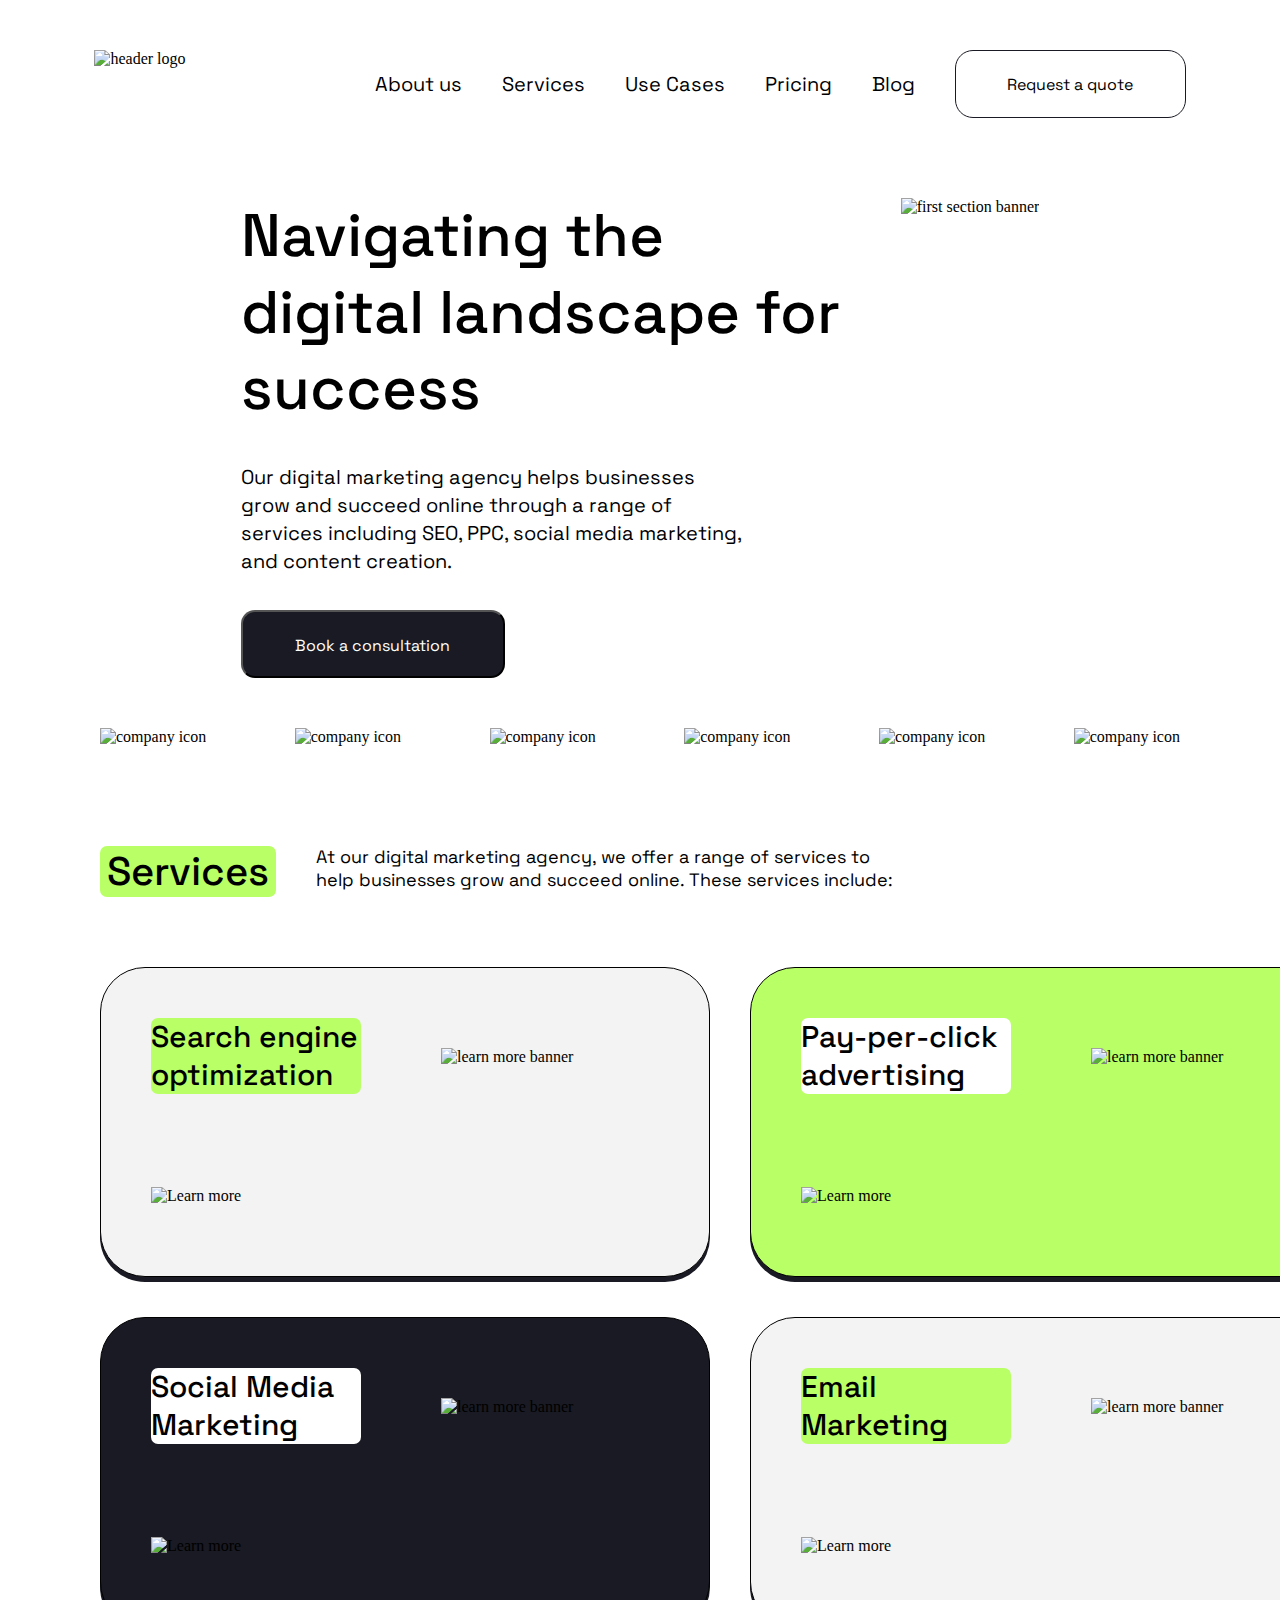
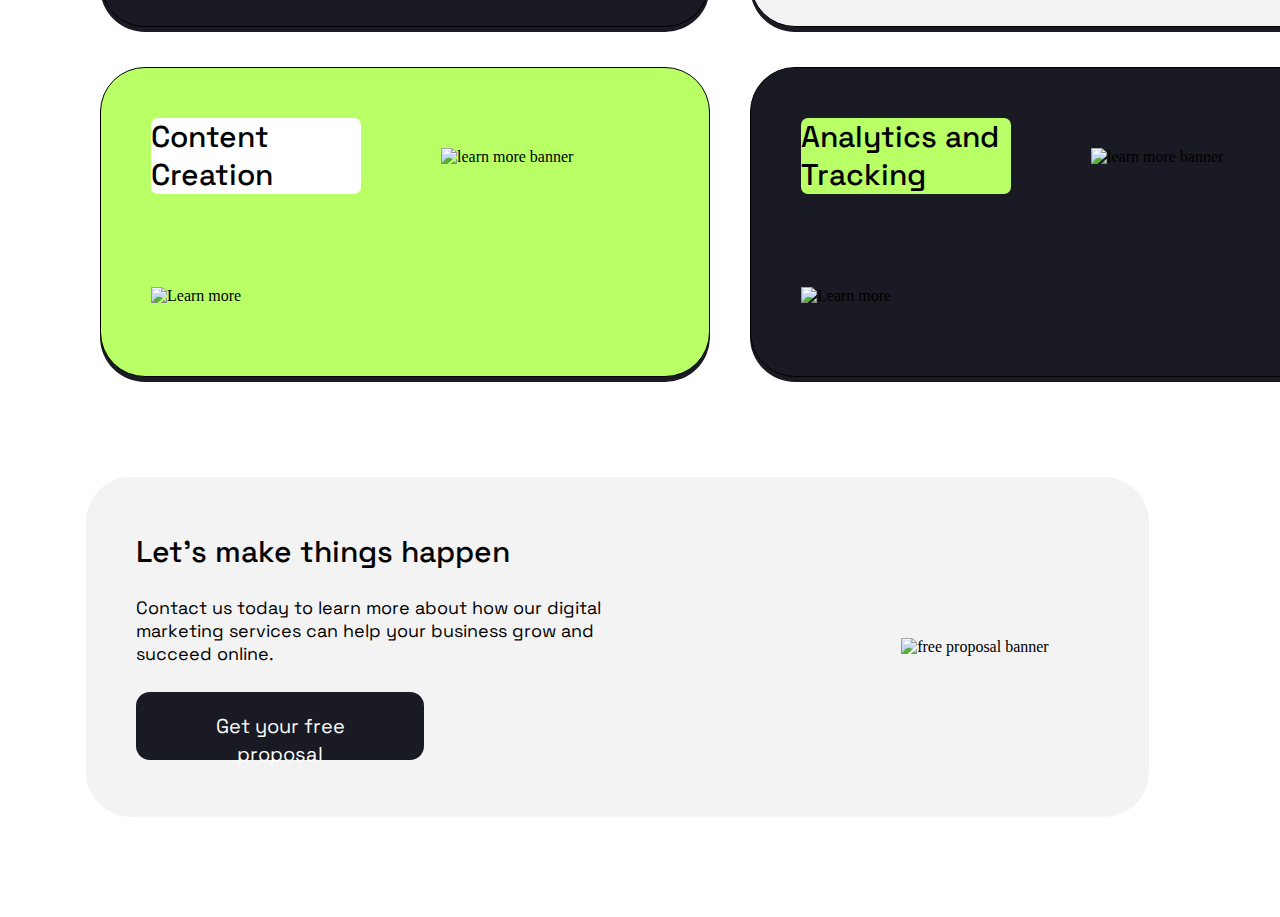
==== LabTask-4/index.html @ a951f1f8 "Lab-4 yarisi hazir" ====
<!DOCTYPE html>
<html lang="en">

<head>
  <meta charset="UTF-8" />
  <meta name="viewport" content="width=device-width, initial-scale=1.0" />
  <title>LabTask-4</title>
  <link rel="stylesheet" href="style.css" />
</head>

<body>
  <div class="all-sections-of-site">
    <header>
      <div class="header-part-of-site">
        <div class="logo-side-of-header">
          <img src="/photos/Frame 9.png" alt="header logo" class="logo-of-header" />

          <img src="/photos/Logo (14).png" alt="logo for mobile" class="logo-of-header-mobile" />
        </div>

        <div class="navbar-of-header">
          <ul class="navbar-items-of-header">
            <li class="navbar-texts-of-header">About us</li>
            <li class="navbar-texts-of-header">Services</li>
            <li class="navbar-texts-of-header">Use Cases</li>
            <li class="navbar-texts-of-header">Pricing</li>
            <li class="navbar-texts-of-header">Blog</li>
            <button class="navbar-button-of-header">Request a quote</button>
          </ul>
        </div>

        <div class="burger-menu-of-header-mobile">
          <img src="/photos/Burger menu icon.png" alt="burger menu icon " class="burger-menu-icon-header" />
        </div>
      </div>
    </header>

    <main>
      <section class="first-section-of-main">
        <div class="texts-button-banner-first-section">
          <div class="texts-and-button-of-first-section">
            <h3 class="headline-text-first-section">
              Navigating the digital landscape for success
            </h3>

            <img src="/photos/Frame 29.png" alt="banner first section mobile" class="banner-of-first-section-mobile" />

            <p class="additional-text-first-section">
              Our digital marketing agency helps businesses grow and succeed
              online through a range of services including SEO, PPC, social
              media marketing, and content creation.
            </p>

            <button class="button-of-first-section">
              Book a consultation
            </button>
          </div>

          <div class="banner-of-first-section">
            <img src="/photos/Illustration (1).png" alt="first section banner" class="banner-of-first-section" />
          </div>
        </div>
      </section>

      <section class="icons-and-services-section-of-main">

        <div class="icons-and-services-of-main">

          <div class="icons-of-main">
            <img src="/photos/Company logo.png" alt="company icon" class="icon-of-main" />
            <img src="/photos/Company logo (1).png" alt="company icon" class="icon-of-main" />
            <img src="/photos/Company logo (2).png" alt="company icon" class="icon-of-main" />
            <img src="/photos/Company logo (3).png" alt="company icon" class="icon-of-main" />
            <img src="/photos/Company logo (4).png" alt="company icon" class="icon-of-main" />
            <img src="/photos/Company logo (5).png" alt="company icon" class="icon-of-main" />
          </div>

          <div class="services-of-main">
            <p class="title-of-services">Services</p>
            <p class="subtitle-of-services">
              At our digital marketing agency, we offer a range of services to
              help businesses grow and succeed online. These services include:
            </p>
          </div>
        </div>
      </section>

      <section class="learn-more-section-of-main">
        <div class="learn-more-boxes">

          <div class="learn-more-box box-one-learn">
            <div class="texts-and-button-side-of-learn-more">
              <h3 class="title-of-learn-more one-title">Search engine
                optimization</h3>
              <img src="/photos/Link.png" alt="Learn more" class="learn-more-button">
              <img class="mobile-learn-banner" src="/photos/Icon and illustration.png" alt="learn more mob">
            </div>

            <img src="/photos/Illustration (2).png" alt="learn more banner" class="banner-of-learn-more">

          </div>

          <div class="learn-more-box box-two-learn">
            <div class="texts-and-button-side-of-learn-more">
              <h3 class="title-of-learn-more two-title">Pay-per-click
                advertising
              </h3>
              <img src="/photos/Link.png" alt="Learn more" class="learn-more-button">
              <img class="mobile-learn-banner" src="/photos/Icon and illustration (1).png" alt="learn more mob">

            </div>

            <img src="/photos/tokyo-selecting-a-value-in-the-browser-window 1.png" alt="learn more banner"
              class="banner-of-learn-more">

          </div>

          <div class="learn-more-box box-three-learn">
            <div class="texts-and-button-side-of-learn-more">
              <h3 class="title-of-learn-more two-title">Social Media
                Marketing
              </h3>
              <img src="/photos/Link (1).png" alt="Learn more" class="learn-more-button">
              <img class="mobile-learn-banner" src="/photos/Icon and illustration (2).png" alt="learn more mob">

            </div>

            <img src="/photos/tokyo-browser-window-with-emoticon-likes-and-stars-around 2.png" alt="learn more banner"
              class="banner-of-learn-more">

          </div>

          <div class="learn-more-box box-four-learn">
            <div class="texts-and-button-side-of-learn-more">
              <h3 class="title-of-learn-more one-title">Email
                Marketing
              </h3>
              <img src="/photos/Link.png" alt="Learn more" class="learn-more-button">
              <img class="mobile-learn-banner" src="/photos/Icon and illustration (3).png" alt="learn more mob">

            </div>

            <img src="/photos/tokyo-sending-messages-from-one-place-to-another 1.png" alt="learn more banner"
              class="banner-of-learn-more">

          </div>

          <div class="learn-more-box box-five-learn">
            <div class="texts-and-button-side-of-learn-more">
              <h3 class="title-of-learn-more two-title">Content
                Creation
              </h3>
              <img src="/photos/Link.png" alt="Learn more" class="learn-more-button">
              <img class="mobile-learn-banner" src="/photos/Icon and illustration (5).png" alt="learn more mob">

            </div>

            <img src="/photos/tokyo-many-browser-windows-with-different-information 1.png" alt="learn more banner"
              class="banner-of-learn-more">

          </div>

          <div class="learn-more-box box-six-learn">
            <div class="texts-and-button-side-of-learn-more">
              <h3 class="title-of-learn-more one-title">Analytics and
                Tracking
              </h3>
              <img src="/photos/Link (1).png" alt="Learn more" class="learn-more-button">
              <img class="mobile-learn-banner" src="/photos/Icon and illustration (6).png" alt="learn more mob">

            </div>

            <img src="/photos/tokyo-volumetric-analytics-of-different-types-in-web-browsers 2.png"
              alt="learn more banner" class="banner-of-learn-more">

          </div>


        </div>



      </section>

      <section class="free-proposal-section">

        <div class="free-proposal-entire-box">

          <div class="free-proposal-left-side">
            <h3 class="headline-text-free-proposal">Let’s make things happen</h3>
            <p class="subtitle-text-free-proposal">Contact us today to learn more about how our digital marketing
              services can help your business grow and succeed online.</p>
            <button class="button-of-free-proposal">Get your free proposal</button>
          </div>

          <div class="free-proposal-banner-side">
            <img class="free-proposal-banner" src="/photos/Illustration (3).png" alt="free proposal banner">
          </div>

        </div>

      </section>

    </main>
  </div>
</body>

</html>
---- LabTask-4/style.css ----
@import url('https://fonts.googleapis.com/css2?family=Inter:ital,opsz,wght@0,14..32,100..900;1,14..32,100..900&family=Manrope:wght@200..800&family=Merriweather:ital,wght@0,300;0,400;0,700;0,900;1,300;1,400;1,700;1,900&family=Montserrat:ital,wght@0,100..900;1,100..900&family=Poppins:ital,wght@0,100;0,200;0,300;0,400;0,500;0,600;0,700;0,800;0,900;1,100;1,200;1,300;1,400;1,500;1,600;1,700;1,800;1,900&family=Space+Grotesk:wght@300..700&family=Teko:wght@300..700&display=swap');

*{
    margin: 0;
    padding: 0;
    box-sizing: border-box;
}

li{
    list-style-type: none;
}

.all-sections-of-site{
    padding-top: 50px;
}

.header-part-of-site{
    display: flex;
    justify-content: space-around;
}



.navbar-items-of-header{
    display: flex;
    gap: 40px;
    align-items: center;
}

.navbar-texts-of-header{
    font-family: Space Grotesk;
font-size: 20px;
font-weight: 400;
line-height: 28px;
}

.navbar-button-of-header{
    width: 231px;
height: 68px;
padding: 20px 35px;
gap: 10px;
border-radius: 18px;
border: 1px solid #191A23;
opacity: 0px;
background-color: #191a2300;
font-family: Space Grotesk;
font-size: 16px;
font-weight: 400;
line-height: 28px;
text-align: center;
}

.burger-menu-of-header-mobile{display: none;}

.logo-of-header-mobile{display: none;}

.texts-button-banner-first-section{
    display: flex;
}

.headline-text-first-section{
font-family: Space Grotesk;
font-size: 60px;
font-weight: 500;
line-height: 76.56px;
max-width: 600px;
}

.additional-text-first-section{
    font-family: Space Grotesk;
font-size: 20px;
font-weight: 400;
line-height: 28px;
max-width: 500px;
}

.button-of-first-section{
    width: 264px;
height: 68px;
padding:20px 35px;
gap: 10px;
border-radius: 14px;
font-family: Space Grotesk;
font-size: 16px;
font-weight: 400;
line-height: 28px;
text-align: center;
color: white;
background-color: #191A23;
}

.texts-and-button-of-first-section{
    display: flex;
    flex-direction: column;
    gap: 35px;
}

.texts-button-banner-first-section{
    padding-bottom: 50px;
    padding-top: 80px;
    display: flex;
    justify-content: center;
    gap: 60px;
}

.banner-of-first-section-mobile{
    display: none;
}

.icons-of-main{
    display: flex;
    justify-content: space-between;
    padding:0 100px;
}

.services-of-main{
    display: flex;
    gap: 40px;
    margin-left: 100px;
    margin-top: 100px;
    margin-bottom: 70px;
}

.title-of-services{
font-family: Space Grotesk;
font-size: 40px;
font-weight: 500;
line-height: 51.04px;
background-color: #B9FF66;
padding-left: 7px;
padding-right: 7px;
border-radius: 7px;
}

.subtitle-of-services{
font-family: Space Grotesk;
font-size: 18px;
font-weight: 400;
line-height: 22.97px;
max-width: 580px;
}

.learn-more-boxes{
    display: grid;
    grid-template-columns: repeat(2,610px);
    grid-template-rows: repeat(3,310px);
   gap: 40px;
margin-left: 100px;    
}

.texts-and-button-side-of-learn-more{
    display: flex;
    flex-direction: column;
    gap: 93px;
}

.banner-of-learn-more{
    width: 210px;
    height: 170px;
    margin-left: 80px;
    margin-top: 30px;
}

.learn-more-box{
    display: flex;
    border: 1px solid black;
    border-radius: 45px;
    padding: 50px;
    box-shadow: 0px 5px 0px 0px #191A23;
}

.box-three-learn img{
    object-fit: cover;
}

.one-title{
    background-color: #B9FF66;
}

.two-title{
    background-color: white;
}

.box-one-learn{
    background-color: #F3F3F3;
}

.box-two-learn{
    background-color: #B9FF66;
}

.box-three-learn{
    background-color: #191A23;
}

.box-four-learn{
    background-color: #F3F3F3;
}

.box-five-learn{
    background-color: #B9FF66;
}

.box-six-learn{
    background-color: #191A23;
}

.learn-more-button{
    width: 164px;
    height: 41px;
}

.title-of-learn-more{
font-family: Space Grotesk;
font-size: 30px;
font-weight: 500;
line-height: 38.28px;
max-width: 210px;
border-radius: 7px;
}

.mobile-learn-banner{
    display: none;
}

.free-proposal-section{
    display: flex;
    justify-content: center;
}

.free-proposal-entire-box{
    width: 83%;
    height: 340px;
    background-color: #F3F3F3;
    border-radius: 45px;
    display: flex;
    justify-content: space-between;
    align-items: center;
    margin-top: 100px;
    margin-bottom: 100px;
    margin-right: 45px;
    padding-left: 50px;
    padding-right: 100px;
}

.free-proposal-left-side{
    display: grid;
    gap: 26px;
}

.headline-text-free-proposal{
font-family: Space Grotesk;
font-size: 30px;
font-weight: 500;
line-height: 38.28px}

.subtitle-text-free-proposal{
font-family: Space Grotesk;
font-size: 18px;
font-weight: 400;
line-height: 22.97px;
max-width: 500px;
}

.button-of-free-proposal{
    width:288px;
height:  68px;
padding: 20px 35px;
gap: 10px;
border-radius: 14px;
background-color: #191A23;
border: 0;
font-family: Space Grotesk;
font-size: 20px;
font-weight: 400;
line-height: 28px;
text-align: center;
color: white;

}



@media screen and (max-width:768px) {
    .navbar-of-header{
        display: none;
    }

    .logo-of-header{
        display: none;
    }

    .logo-of-header-mobile{
        display: inline-block;
    }

    .burger-menu-of-header-mobile{
        display: inline-block;
    }

    .all-sections-of-site{
        padding-top: 35px;
        padding-left: 35px;
        padding-right: 35px;
    }

    .header-part-of-site{
        display: flex;
        justify-content: space-between;
        align-items: center;
    }

    .banner-of-first-section{
        display: none;
    }

    .headline-text-first-section{
        min-width: 570px;
        font-size: 57px;
    }

    .additional-text-first-section{
        max-width: 460px;
    }

    .texts-button-banner-first-section{
        padding-top: 50px;
    }
    
.button-of-first-section{
    width: 80%;
height: 68px;
top: 735px;
left: 20px;
padding: 20px 35px ;
font-size: 20px;
}

.texts-and-button-of-first-section{
    display: flex;
    justify-content: right;
}

.banner-of-first-section-mobile{
    display: inline-block;
    padding-right: 80px;
}

.first-section-of-main{
    display: flex;
  
}

.icons-of-main{
    display: grid;
    grid-template-columns: repeat(3,1fr);
    gap: 40px;
}

.services-of-main{
    display: flex;
    flex-direction: column;
}

.icons-and-services-section-of-main{
    display: flex;
    justify-content: center;
    margin-left: 100px;
}

.title-of-services{
    width: 175px;
    display: inline-block;
    margin: 0 auto;
}

.subtitle-of-services{
    max-width: 480px;
    text-align: center;
}

.learn-more-section-of-main{
    position: relative;
}

.learn-more-boxes{
    display: flex;
    flex-direction: column;
}

.learn-more-box{
    width: 390px;
    height: 322px;
    position: relative;
}

.banner-of-learn-more{
    width: 165px;
    height: 129px;
}

.title-of-learn-more{
    max-width: 244px;
}

 .learn-more-button{
    display: none;
}

 .banner-of-learn-more{
    display: none;
}

.mobile-learn-banner{
    position: absolute;
    bottom: 40px;
    display: inline-block;
}

.free-proposal-banner-side{
    display: none;
}

.free-proposal-entire-box{
    width: 95%;
}



}
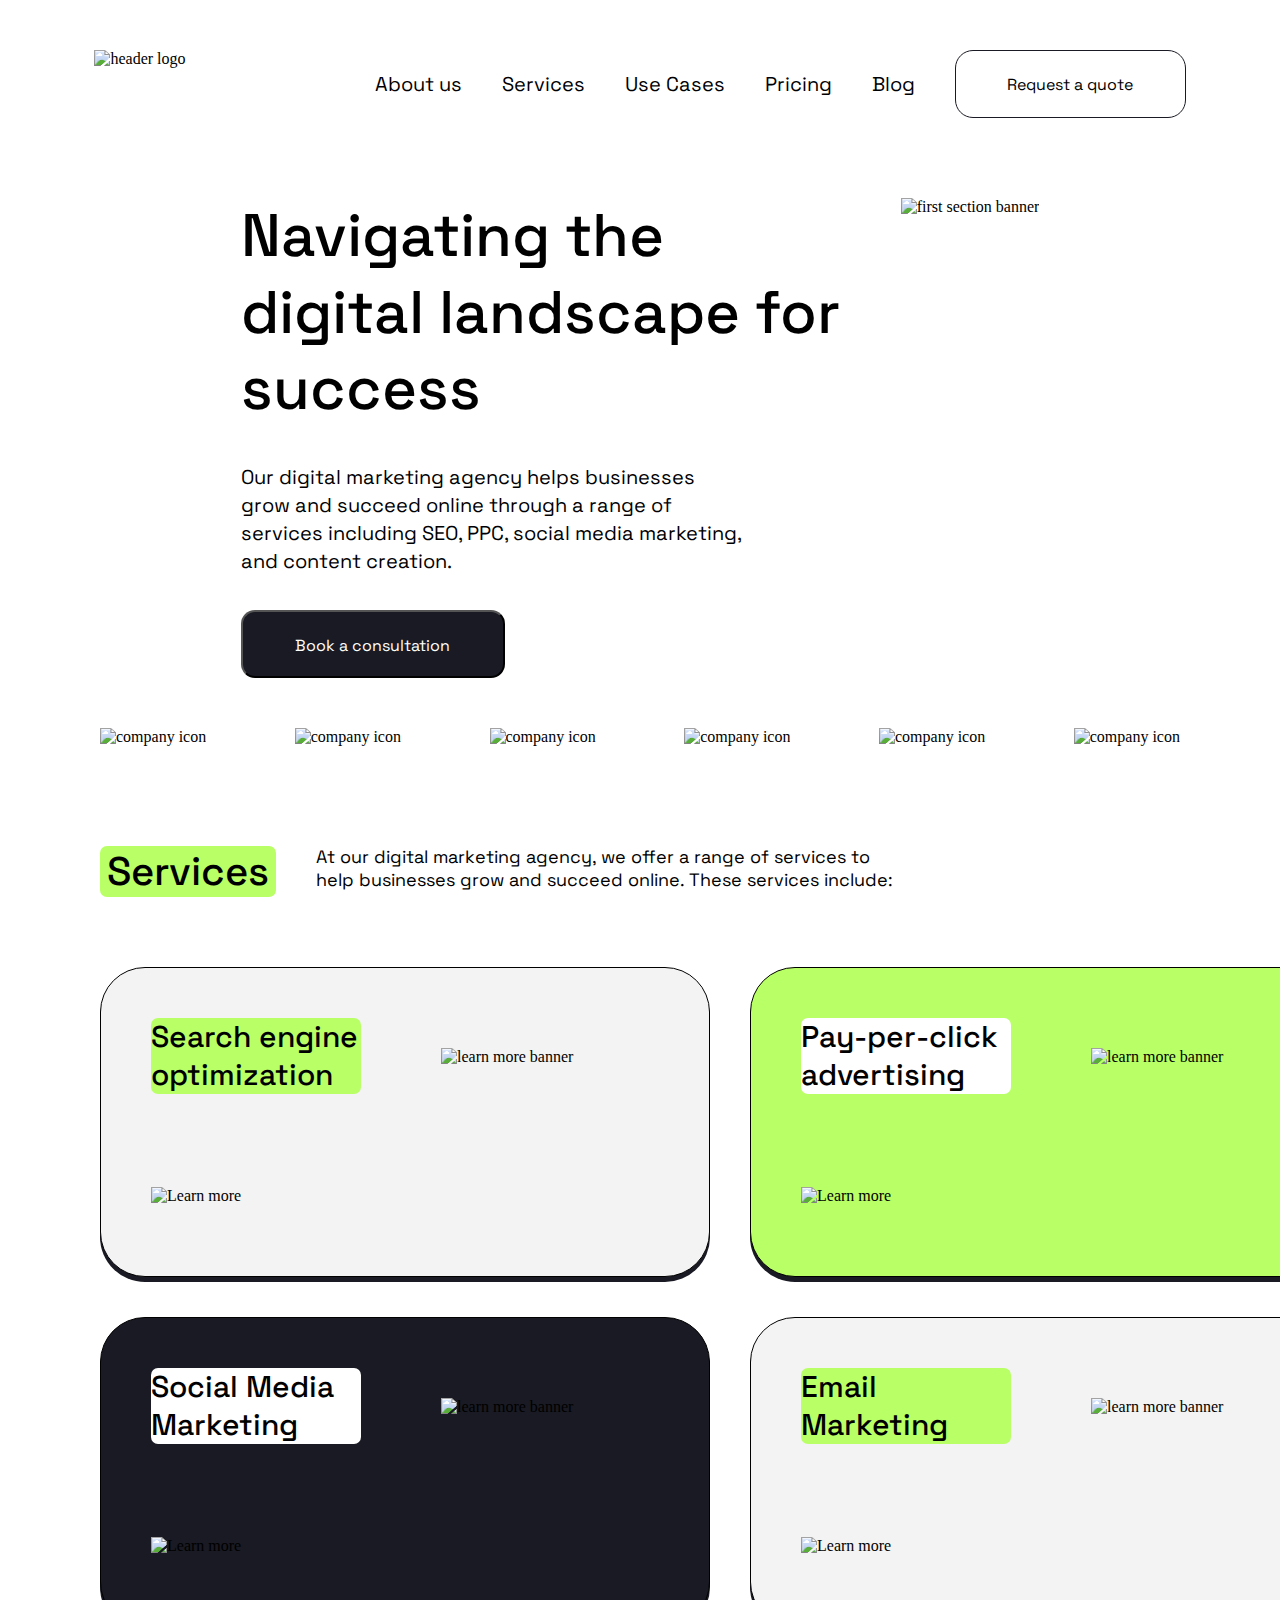
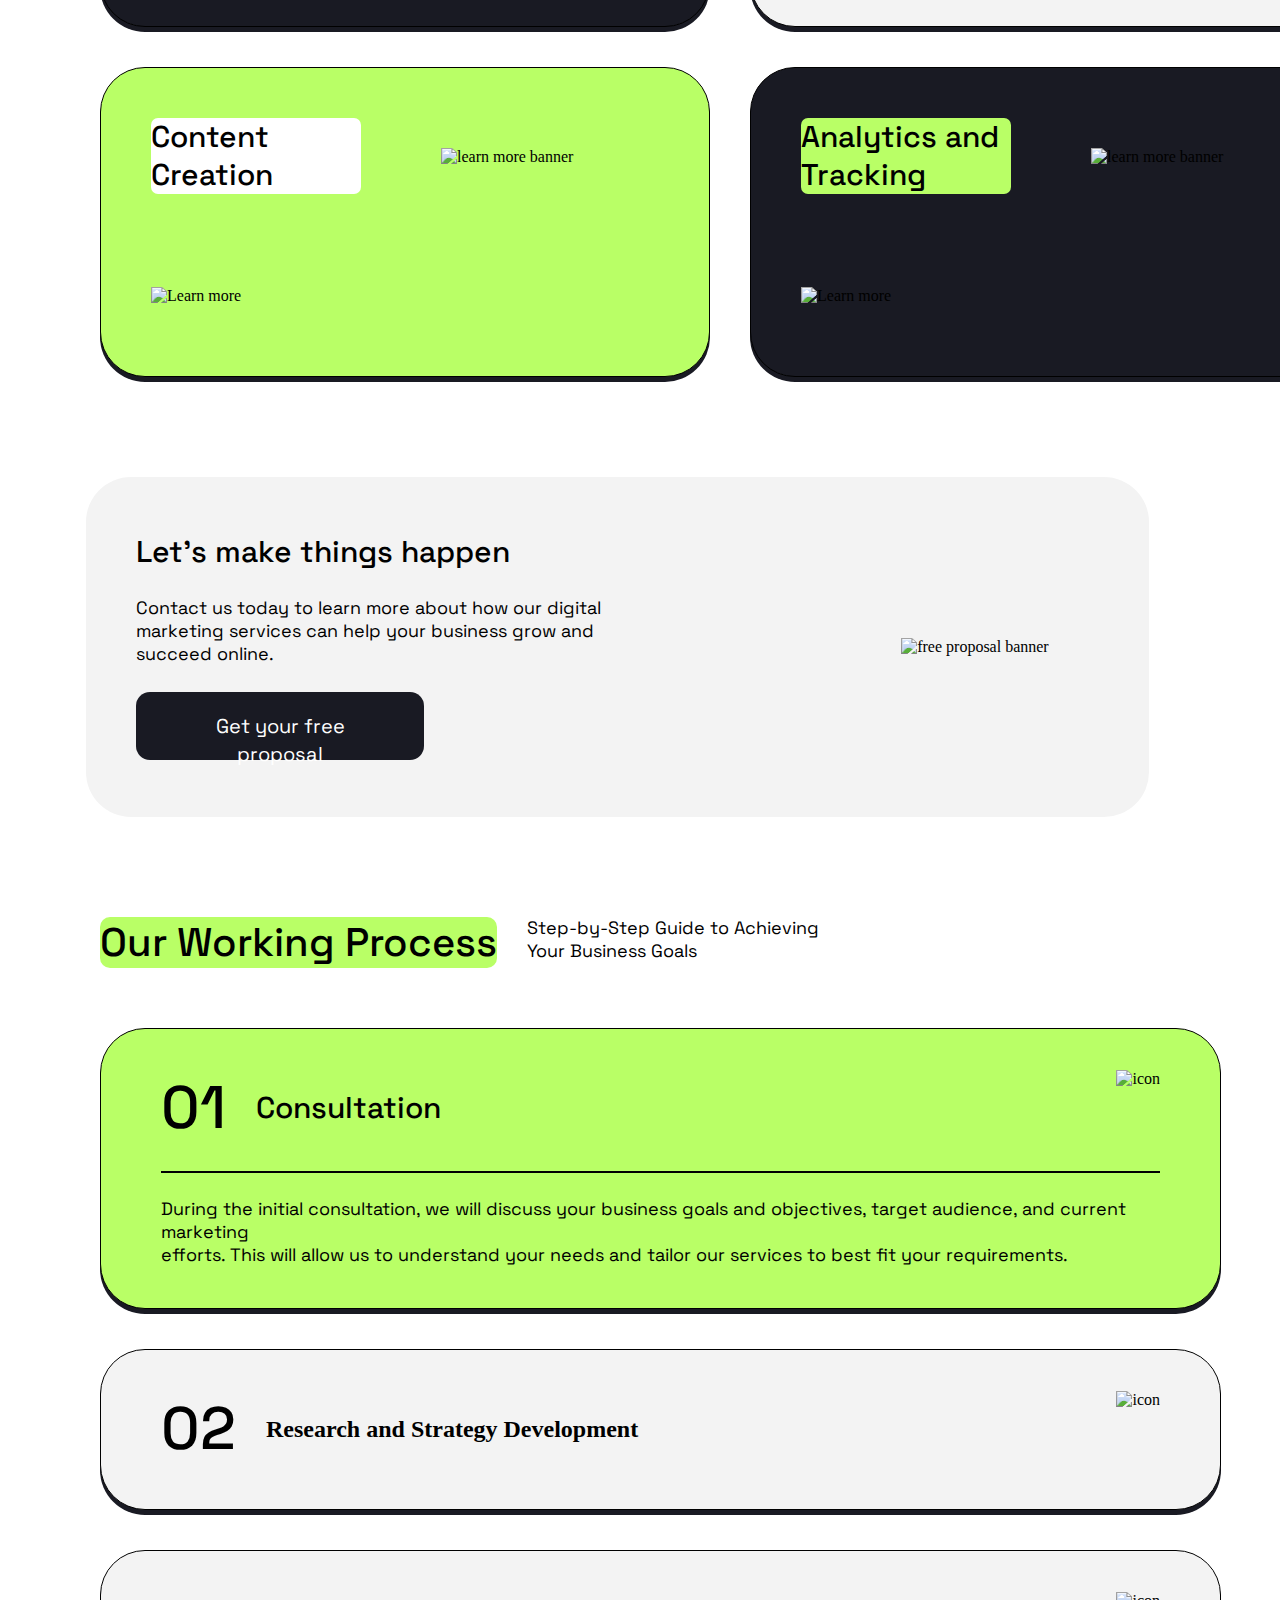
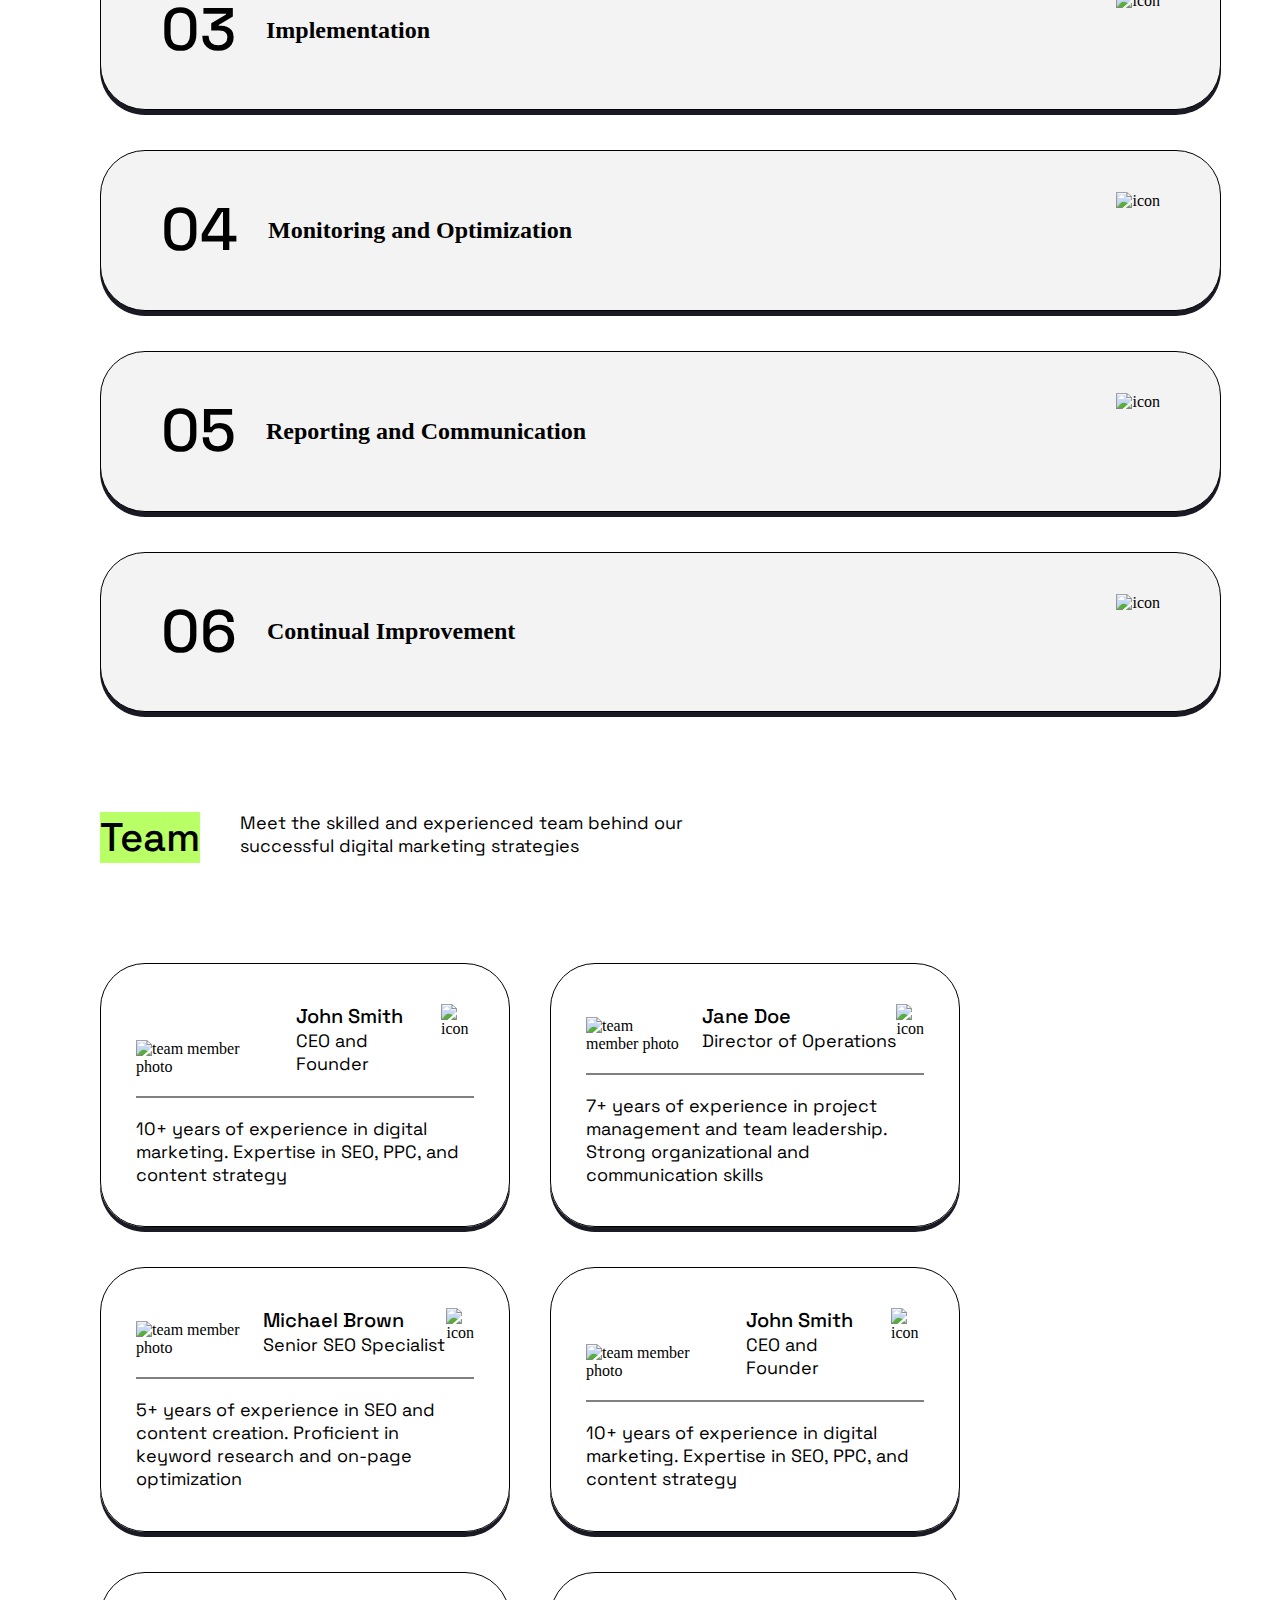
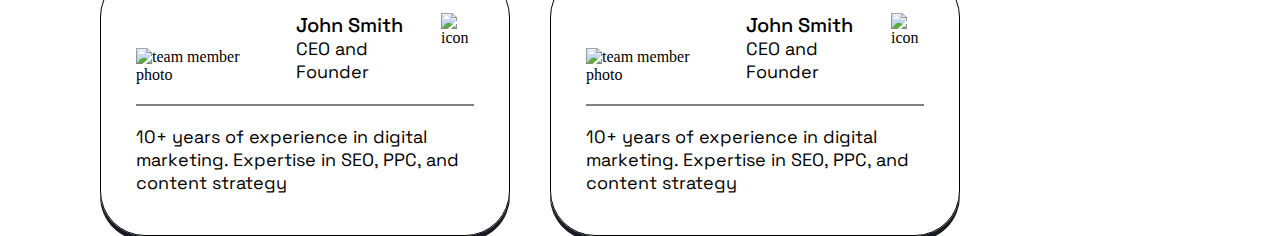
==== commit dfd227ea: "LabTask-4 Yarisi Hazir" ====
--- a/LabTask-4/index.html
+++ b/LabTask-4/index.html
@@ -201,6 +201,243 @@
 
       </section>
 
+
+      <section class="our-working-process-part-of-main">
+
+        <div class="title-and-subtitle-of-our-working">
+          <h3 class="title-of-our-working">Our Working Process </h3>
+          <span class="subtitle-of-our-working">Step-by-Step Guide to Achieving Your Business Goals</span>
+        </div>
+
+        <div class="boxes-of-our-working">
+
+          <div class="first-box-of-our-working">
+            <div class="elements-of-first-box">
+              <div class="seperate-titles-of-first-box">
+                <h3>01</h3>
+                <h2 class="headline-of-box-for-our-working"> Consultation</h2>
+              </div>
+              <img src="/photos/Plus icon.png" alt="icon " class="icon-of-box-our-working">
+            </div>
+
+            <div class="subtitle-part-first-box">
+              <hr>
+              <span class="subtitle-first-box-ourworking">During the initial consultation, we will discuss your business
+                goals and objectives, target audience, and current marketing <br> efforts. This will allow us to
+                understand
+                your needs and tailor our services to best fit your requirements.</span>
+            </div>
+
+          </div>
+
+          <div class="other-box-of-our-working mobile-our-working">
+
+            <div class="seperate-titles-of-first-box">
+              <h3>01</h3>
+              <h2 class="headline-of-box-for-our-working"> Consultation</h2>
+            </div>
+
+            <img src="/photos/Plus icon (1).png" alt="icon " class="icon-of-box-our-working">
+
+          </div>
+
+          <div class="other-box-of-our-working">
+
+            <div class="seperate-titles-of-first-box">
+              <h3>02</h3>
+              <h2 class="headline-of-box-for-our-working"> Research and Strategy Development</h2>
+            </div>
+
+            <img src="/photos/Plus icon (1).png" alt="icon " class="icon-of-box-our-working">
+
+          </div>
+
+          <div class="other-box-of-our-working">
+
+            <div class="seperate-titles-of-first-box">
+              <h3>03</h3>
+              <h2 class="headline-of-box-for-our-working"> Implementation</h2>
+            </div>
+
+            <img src="/photos/Plus icon (1).png" alt="icon " class="icon-of-box-our-working">
+
+          </div>
+
+          <div class="other-box-of-our-working">
+
+            <div class="seperate-titles-of-first-box">
+              <h3>04</h3>
+              <h2 class="headline-of-box-for-our-working"> Monitoring and Optimization</h2>
+            </div>
+
+            <img src="/photos/Plus icon (1).png" alt="icon " class="icon-of-box-our-working">
+
+          </div>
+
+          <div class="other-box-of-our-working">
+
+            <div class="seperate-titles-of-first-box">
+              <h3>05</h3>
+              <h2 class="headline-of-box-for-our-working"> Reporting and Communication</h2>
+            </div>
+
+            <img src="/photos/Plus icon (1).png" alt="icon " class="icon-of-box-our-working">
+
+          </div>
+
+          <div class="other-box-of-our-working">
+
+            <div class="seperate-titles-of-first-box">
+              <h3>06</h3>
+              <h2 class="headline-of-box-for-our-working"> Continual Improvement</h2>
+            </div>
+
+            <img src="/photos/Plus icon (1).png" alt="icon " class="icon-of-box-our-working">
+
+          </div>
+
+        </div>
+
+
+      </section>
+
+      <section class="team-member-section">
+
+        <div class="team-member-heading-part">
+          <h3>Team</h3>
+          <span>Meet the skilled and experienced team behind our successful digital marketing strategies</span>
+        </div>
+
+        <div class="team-member-cards-part">
+
+          <div class="team-member-card-one">
+            <div class="team-member-card-top-part">
+              <img src="/photos/Picture.png" alt="team member photo">
+              <div class="team-member-name-and-position">
+                <p>John Smith</p>
+                <p>CEO and Founder</p>
+              </div>
+              <img src="/photos/Social icon.png" alt="icon" class="team-member-icon">
+
+            </div>
+
+            <div class="team-member-card-bottom-part">
+              <hr>
+              <span>10+ years of experience in digital marketing. Expertise in SEO, PPC, and content strategy</span>
+            </div>
+
+
+
+          </div>
+
+          <div class="team-member-card-one">
+            <div class="team-member-card-top-part">
+              <img src="/photos/Picture (1).png" alt="team member photo">
+              <div class="team-member-name-and-position second-member">
+                <p>Jane Doe</p>
+                <p>Director of Operations</p>
+              </div>
+              <img src="/photos/Social icon.png" alt="icon" class="team-member-icon">
+
+            </div>
+
+            <div class="team-member-card-bottom-part">
+              <hr>
+              <span>7+ years of experience in project management and team leadership. Strong organizational and communication skills</span>
+            </div>
+
+
+
+          </div>
+
+          <div class="team-member-card-one">
+            <div class="team-member-card-top-part">
+              <img src="/photos/Picture (2).png" alt="team member photo">
+              <div class="team-member-name-and-position third-member">
+                <p>Michael Brown</p>
+                <p>Senior SEO Specialist</p>
+              </div>
+              <img src="/photos/Social icon.png" alt="icon" class="team-member-icon">
+
+            </div>
+
+            <div class="team-member-card-bottom-part">
+              <hr>
+              <span>5+ years of experience in SEO and content creation. Proficient in keyword research and on-page optimization</span>
+            </div>
+
+
+
+          </div>
+
+          <div class="team-member-card-one">
+            <div class="team-member-card-top-part">
+              <img src="/photos/Picture (3).png" alt="team member photo">
+              <div class="team-member-name-and-position">
+                <p>John Smith</p>
+                <p>CEO and Founder</p>
+              </div>
+              <img src="/photos/Social icon.png" alt="icon" class="team-member-icon">
+
+            </div>
+
+            <div class="team-member-card-bottom-part">
+              <hr>
+              <span>10+ years of experience in digital marketing. Expertise in SEO, PPC, and content strategy</span>
+            </div>
+
+
+
+          </div>
+
+          <div class="team-member-card-one">
+            <div class="team-member-card-top-part">
+              <img src="/photos/Picture (4).png" alt="team member photo">
+              <div class="team-member-name-and-position">
+                <p>John Smith</p>
+                <p>CEO and Founder</p>
+              </div>
+              <img src="/photos/Social icon.png" alt="icon" class="team-member-icon">
+
+            </div>
+
+            <div class="team-member-card-bottom-part">
+              <hr>
+              <span>10+ years of experience in digital marketing. Expertise in SEO, PPC, and content strategy</span>
+            </div>
+
+
+
+          </div>
+
+          <div class="team-member-card-one">
+            <div class="team-member-card-top-part">
+              <img src="/photos/Picture (5).png" alt="team member photo">
+              <div class="team-member-name-and-position">
+                <p>John Smith</p>
+                <p>CEO and Founder</p>
+              </div>
+              <img src="/photos/Social icon.png" alt="icon" class="team-member-icon">
+
+            </div>
+
+            <div class="team-member-card-bottom-part">
+              <hr>
+              <span>10+ years of experience in digital marketing. Expertise in SEO, PPC, and content strategy</span>
+            </div>
+
+
+
+          </div>
+
+
+
+        </div>
+
+
+      </section>
+
+
     </main>
   </div>
 </body>
--- a/LabTask-4/style.css
+++ b/LabTask-4/style.css
@@ -276,8 +276,210 @@
 line-height: 28px;
 text-align: center;
 color: white;
-
-}
+}
+
+.our-working-process-part-of-main{
+    margin-left: 100px;
+    margin-bottom: 100px;
+}
+
+.title-and-subtitle-of-our-working{
+    display: flex;
+    gap: 30px;
+    margin-bottom: 60px;
+}
+
+.title-of-our-working{
+font-family: Space Grotesk;
+font-size: 40px;
+font-weight: 500;
+line-height: 51.04px;
+background-color: #B9FF66;
+border-radius: 10px;
+}
+
+.subtitle-of-our-working{
+font-family: Space Grotesk;
+font-size: 18px;
+font-weight: 400;
+line-height: 22.97px;
+max-width: 300px;
+}
+
+.first-box-of-our-working{
+    width: 95%;
+    border: 1px solid ;
+    padding: 41px 60px;
+    background-color: #B9FF66;
+    border-radius: 45px;
+    box-shadow: 0px 5px 0px 0px #191A23;
+    display: inline-block;
+}
+
+.elements-of-first-box{
+    display: flex;
+    justify-content: space-between;
+}
+
+.seperate-titles-of-first-box{
+    display: flex;
+    gap: 30px;
+}
+
+.elements-of-first-box img{
+    height: 58px;
+}
+
+.elements-of-first-box h2{
+    font-family: Space Grotesk;
+font-size: 30px;
+font-weight: 500;
+line-height: 38.28px;
+align-self: center;
+}
+
+.elements-of-first-box h3{
+    font-family: Space Grotesk;
+    font-size: 60px;
+    font-weight: 500;
+    line-height: 76.56px;
+}
+
+.subtitle-part-first-box hr{
+    margin:25px 0;
+    border: 1px solid #000000
+}
+
+.subtitle-part-first-box span{
+font-family: Space Grotesk;
+font-size: 18px;
+font-weight: 400;
+line-height: 22.97px;
+}
+
+.other-box-of-our-working{
+    display: flex;
+    width: 95%;
+    border: 1px solid black;
+    padding: 41px 60px;
+    margin: 40px 0;
+    background-color: #F3F3F3;
+    box-shadow: 0px 5px 0px 0px #191A23;
+border-radius: 45px;
+justify-content: space-between;
+}
+
+.mobile-our-working{
+    display: none;
+}
+
+.other-box-of-our-working img{
+    height: 58px;
+}
+
+.seperate-titles-of-first-box h3{
+    font-family: Space Grotesk;
+font-size: 60px;
+font-weight: 500;
+line-height: 76.56px;
+}
+
+.seperate-titles-of-first-box h2{
+    align-self: center;
+}
+
+.team-member-heading-part{
+    display: flex;
+    gap: 40px;
+}
+
+.team-member-heading-part h3{
+font-family: Space Grotesk;
+font-size: 40px;
+font-weight: 500;
+line-height: 51.04px;
+background-color: #B9FF66;
+}
+
+.team-member-heading-part span{
+font-family: Space Grotesk;
+font-size: 18px;
+font-weight: 400;
+line-height: 22.97px;
+max-width: 500px;
+}
+
+.team-member-section{
+    margin-left: 100px;
+    margin-top: 100px;
+}
+
+.team-member-card-one{
+    width: 410px;
+    border: 1px solid black;
+    padding: 40px 35px;
+    border-radius: 45px;
+    box-shadow: 0px 5px 0px 0px #191A23;
+}
+
+.team-member-card-top-part{
+    display: flex;
+align-items: end;
+}
+
+.team-member-name-and-position p:first-child{
+font-family: Space Grotesk;
+font-size: 20px;
+font-weight: 500;
+line-height: 25.52px;
+color: black;
+}
+
+.team-member-name-and-position p:last-child{
+font-family: Space Grotesk;
+font-size: 18px;
+font-weight: 400;
+line-height: 22.97px;
+text-align: left;
+}
+
+.team-member-icon{
+    width: 34px;
+    height: 34px;
+    align-self: baseline;
+}
+
+.team-member-name-and-position{
+    margin-left: 20px;
+}
+
+.team-member-card-bottom-part hr{
+    border: 1px solid ;
+    margin: 20px 0;
+}
+
+.team-member-card-bottom-part span{
+font-family: Space Grotesk;
+font-size: 18px;
+font-weight: 400;
+line-height: 22.97px;
+}
+
+.team-member-cards-part{
+   display: flex;
+   flex-wrap: wrap;
+   gap: 40px;
+   margin-top: 100px;
+}
+
+.second-member p:last-child{
+ min-width: 194px;
+}
+
+.third-member p:last-child{
+    min-width: 183px;
+}
+
 
 
 
@@ -425,7 +627,55 @@
     width: 95%;
 }
 
-
+.first-box-of-our-working{
+    display: none;
+}
+
+.mobile-our-working{
+    display: flex;
+}
+
+.other-box-of-our-working{
+   height: 98px;
+align-items: center;
+}
+
+.other-box-of-our-working img{
+    width: 40px;
+    height: 40px;
+}
+
+.other-box-of-our-working h2{
+    font-size: 18px;
+}
+
+.boxes-of-our-working{
+    position: absolute;
+    left: 40px;
+}
+
+.other-box-of-our-working h3{
+    font-size: 30px;
+}
+
+.title-and-subtitle-of-our-working{
+    display: flex;
+    flex-direction: column;
+    margin-left: -30px;
+}
+
+.title-and-subtitle-of-our-working h3{
+    text-align: center;
+    max-width: 300px;
+}
+
+.title-and-subtitle-of-our-working span{
+text-align: center;
+}
+
+.other-box-of-our-working{
+    width: 432px;
+}
 
 } 
     
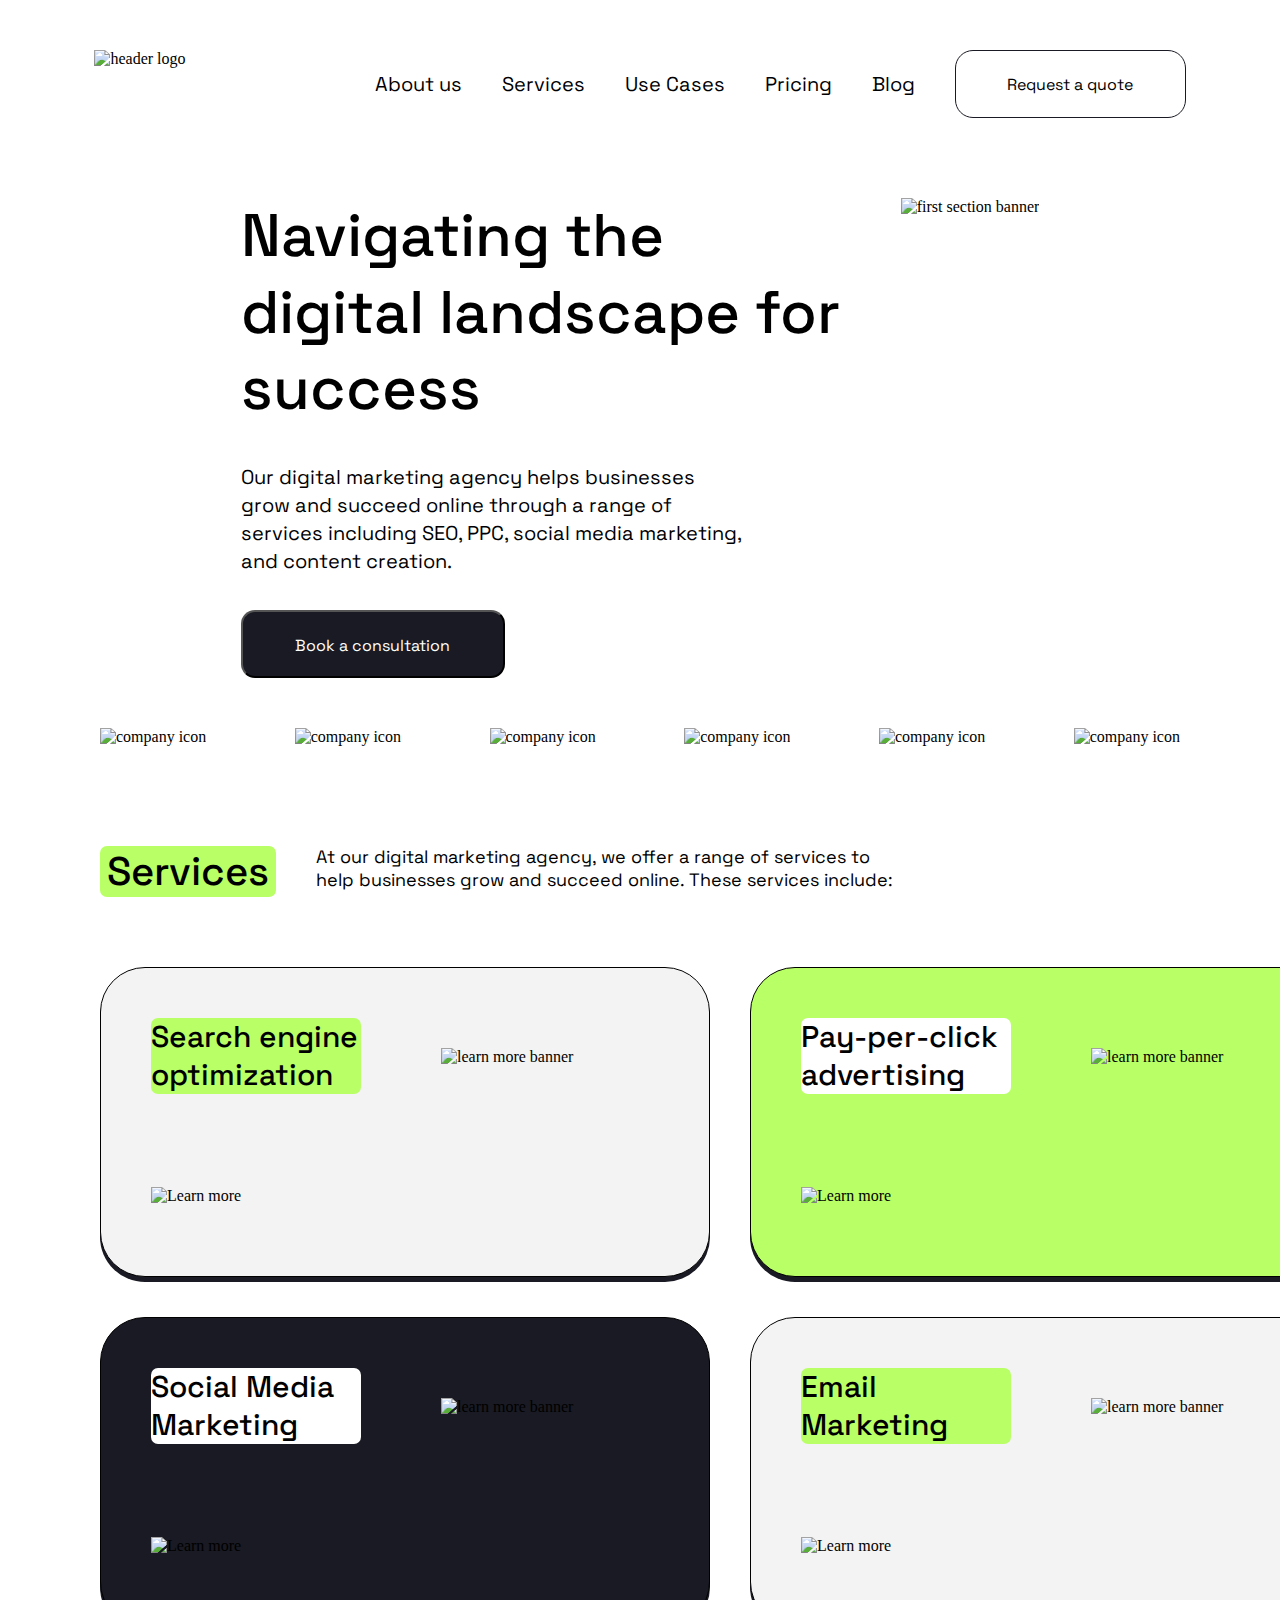
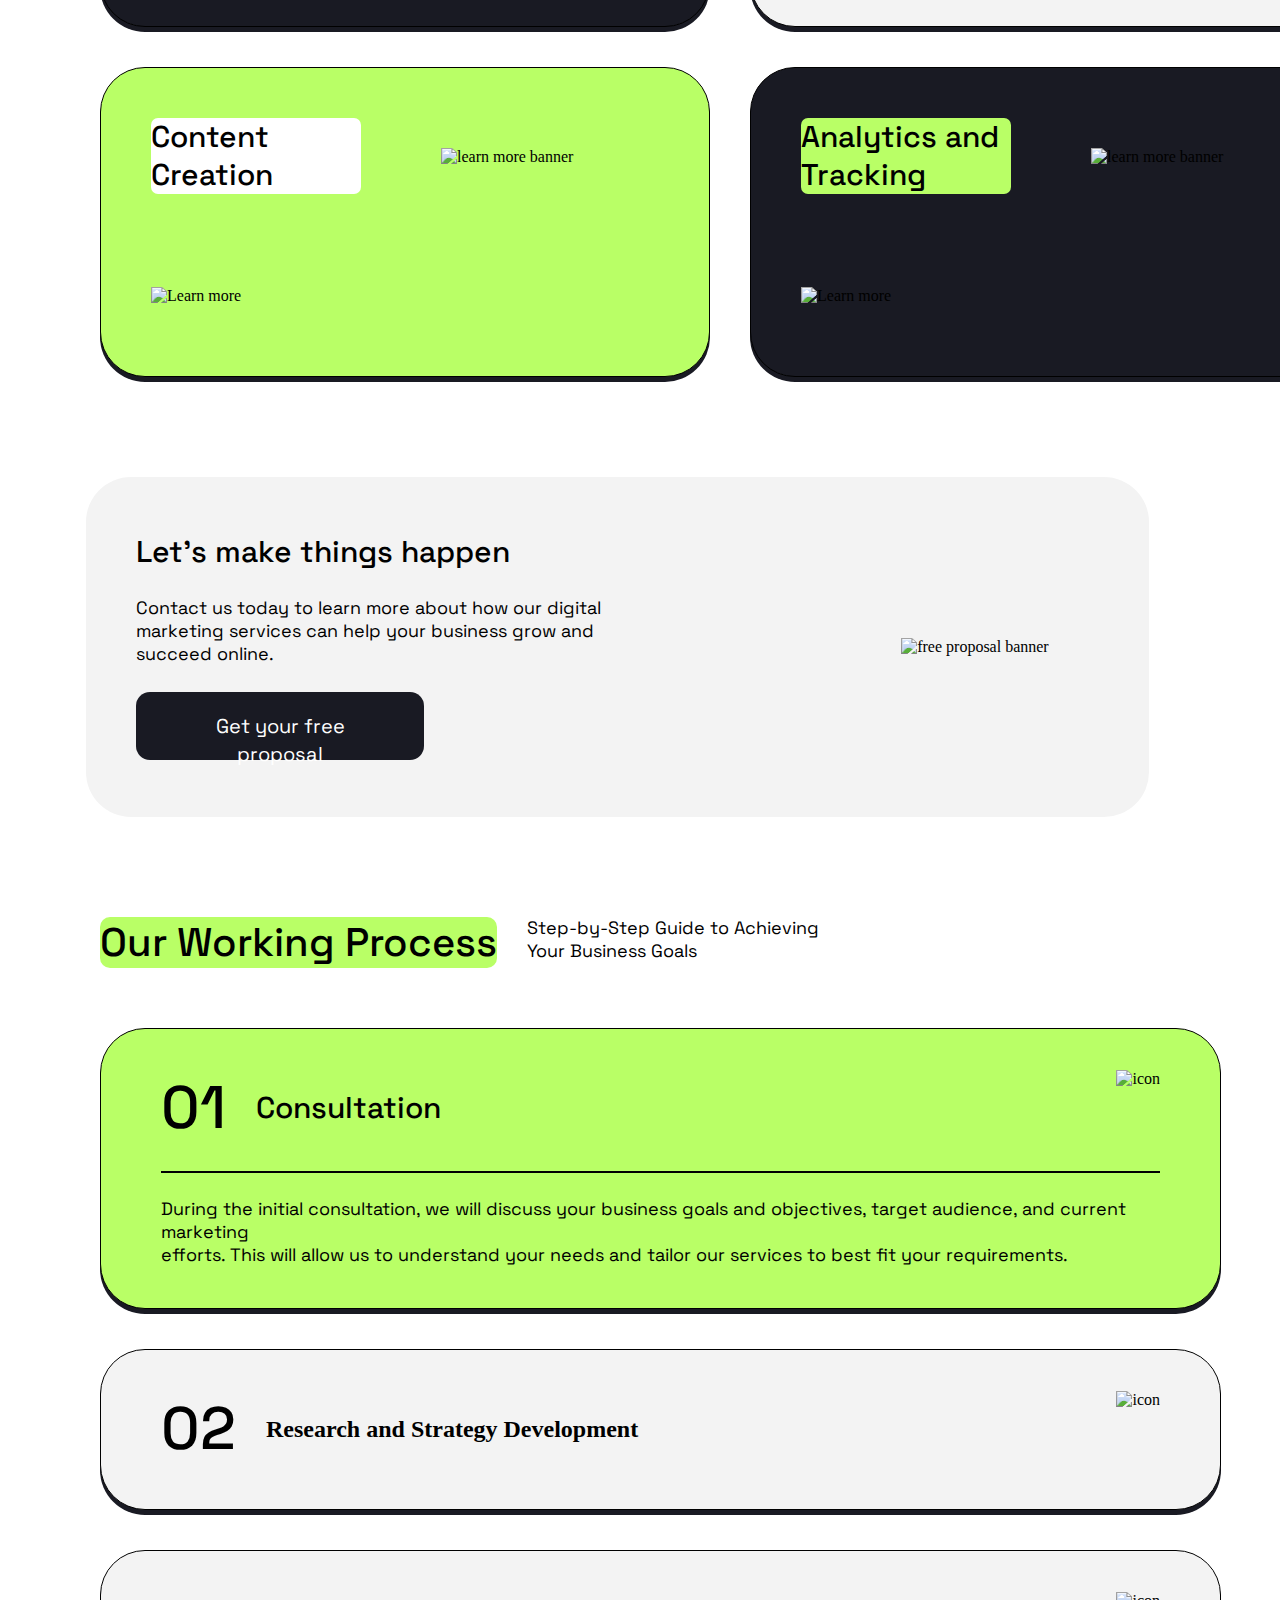
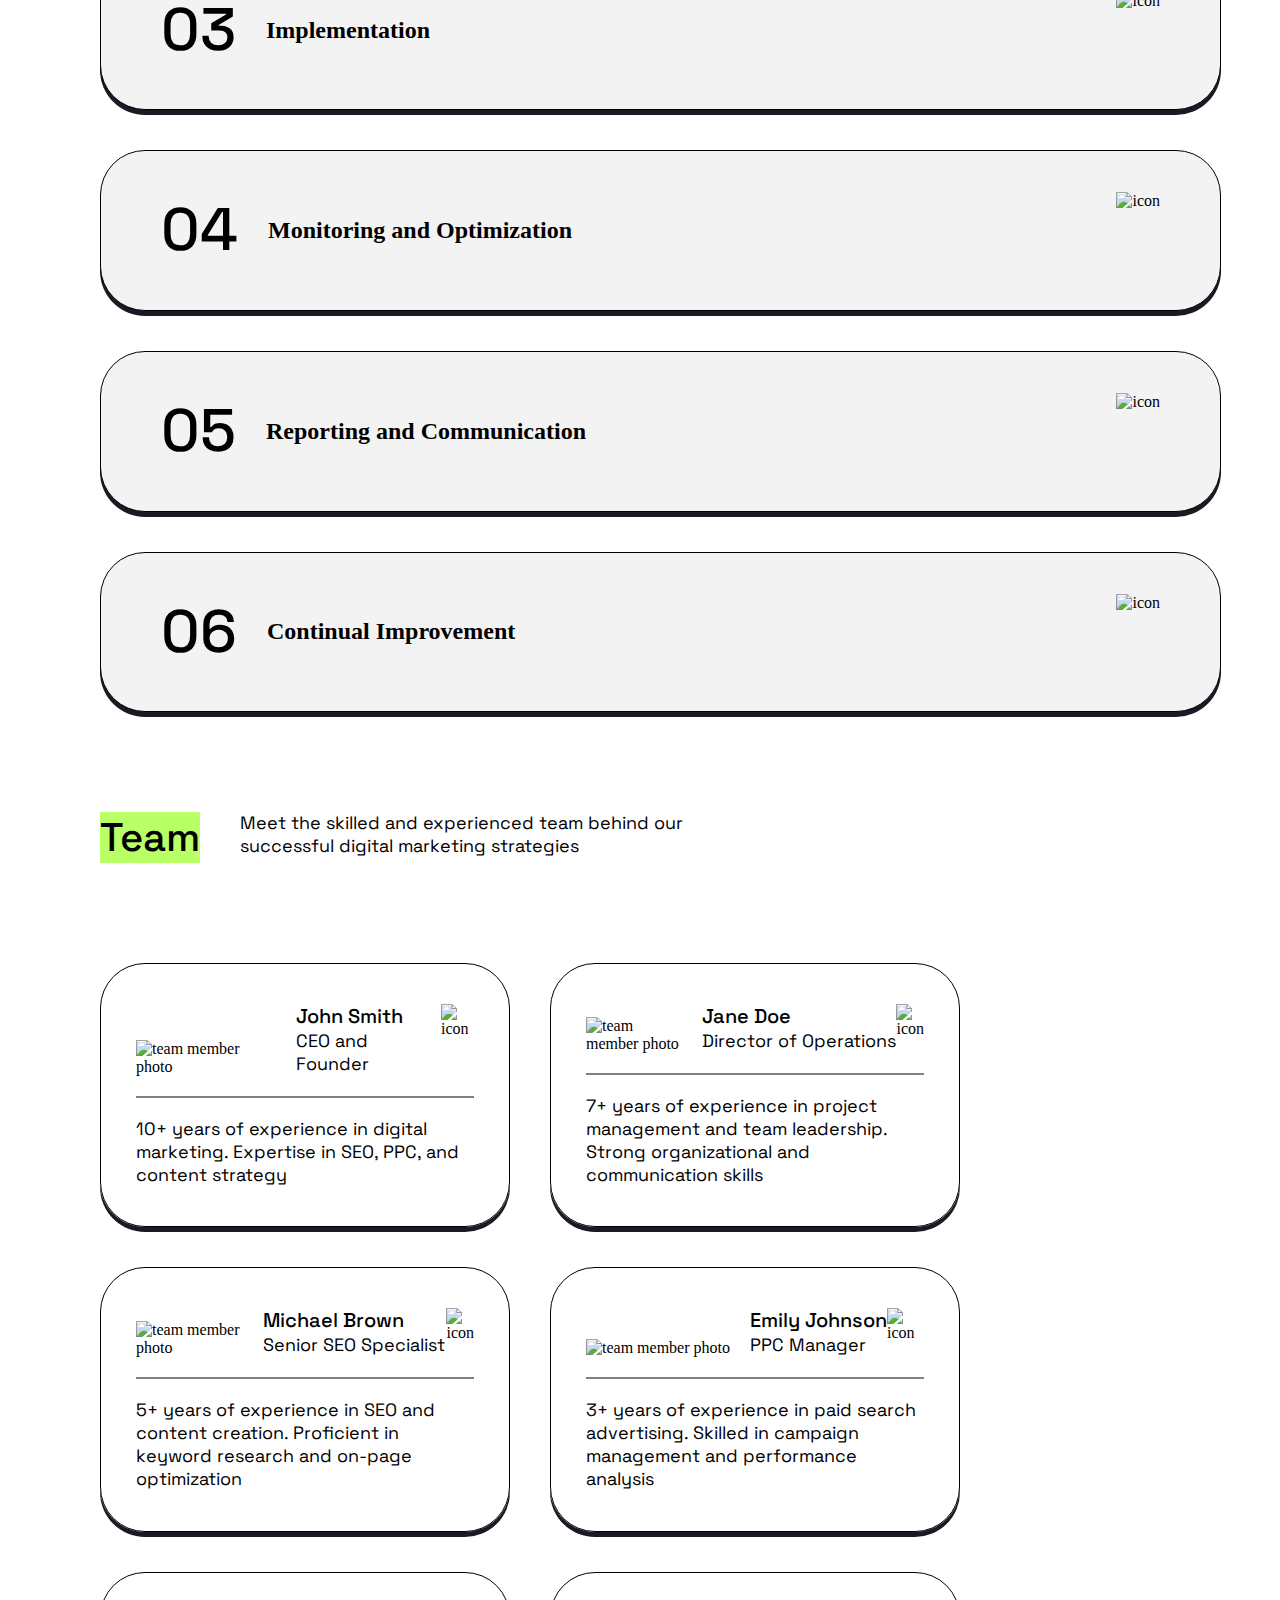
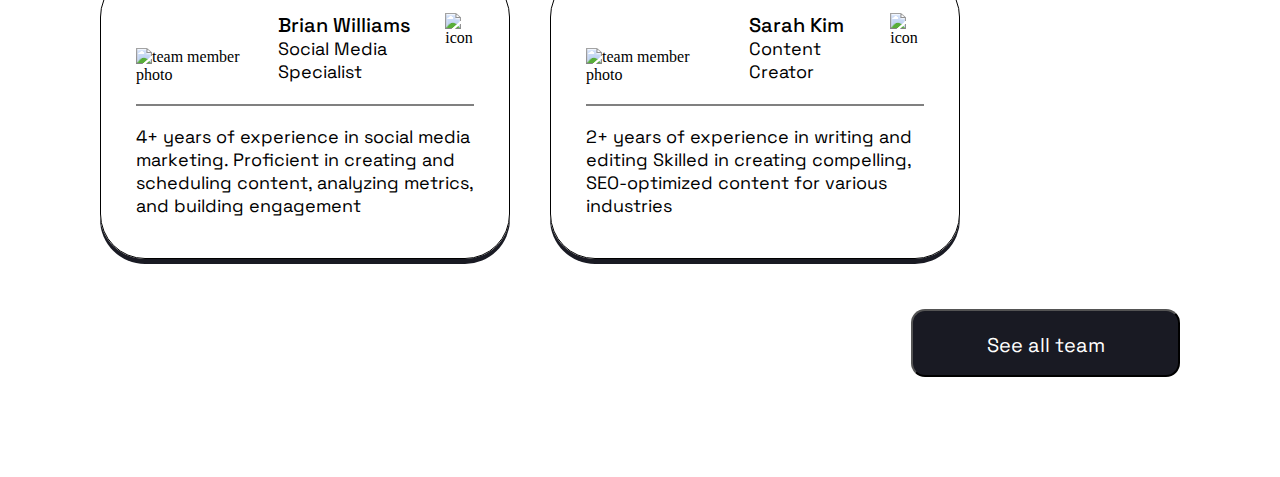
==== commit 22680fd5: "LabTask-4 hazir" ====
--- a/LabTask-4/index.html
+++ b/LabTask-4/index.html
@@ -310,7 +310,7 @@
 
         <div class="team-member-cards-part">
 
-          <div class="team-member-card-one">
+          <div class="team-member-card">
             <div class="team-member-card-top-part">
               <img src="/photos/Picture.png" alt="team member photo">
               <div class="team-member-name-and-position">
@@ -330,7 +330,7 @@
 
           </div>
 
-          <div class="team-member-card-one">
+          <div class="team-member-card">
             <div class="team-member-card-top-part">
               <img src="/photos/Picture (1).png" alt="team member photo">
               <div class="team-member-name-and-position second-member">
@@ -343,14 +343,15 @@
 
             <div class="team-member-card-bottom-part">
               <hr>
-              <span>7+ years of experience in project management and team leadership. Strong organizational and communication skills</span>
-            </div>
-
-
-
-          </div>
-
-          <div class="team-member-card-one">
+              <span>7+ years of experience in project management and team leadership. Strong organizational and
+                communication skills</span>
+            </div>
+
+
+
+          </div>
+
+          <div class="team-member-card">
             <div class="team-member-card-top-part">
               <img src="/photos/Picture (2).png" alt="team member photo">
               <div class="team-member-name-and-position third-member">
@@ -363,19 +364,20 @@
 
             <div class="team-member-card-bottom-part">
               <hr>
-              <span>5+ years of experience in SEO and content creation. Proficient in keyword research and on-page optimization</span>
-            </div>
-
-
-
-          </div>
-
-          <div class="team-member-card-one">
+              <span>5+ years of experience in SEO and content creation. Proficient in keyword research and on-page
+                optimization</span>
+            </div>
+
+
+
+          </div>
+
+          <div class="team-member-card">
             <div class="team-member-card-top-part">
               <img src="/photos/Picture (3).png" alt="team member photo">
               <div class="team-member-name-and-position">
-                <p>John Smith</p>
-                <p>CEO and Founder</p>
+                <p>Emily Johnson</p>
+                <p>PPC Manager</p>
               </div>
               <img src="/photos/Social icon.png" alt="icon" class="team-member-icon">
 
@@ -383,19 +385,20 @@
 
             <div class="team-member-card-bottom-part">
               <hr>
-              <span>10+ years of experience in digital marketing. Expertise in SEO, PPC, and content strategy</span>
-            </div>
-
-
-
-          </div>
-
-          <div class="team-member-card-one">
+              <span>3+ years of experience in paid search advertising. Skilled in campaign management and performance
+                analysis</span>
+            </div>
+
+
+
+          </div>
+
+          <div class="team-member-card">
             <div class="team-member-card-top-part">
               <img src="/photos/Picture (4).png" alt="team member photo">
               <div class="team-member-name-and-position">
-                <p>John Smith</p>
-                <p>CEO and Founder</p>
+                <p>Brian Williams</p>
+                <p>Social Media Specialist</p>
               </div>
               <img src="/photos/Social icon.png" alt="icon" class="team-member-icon">
 
@@ -403,37 +406,42 @@
 
             <div class="team-member-card-bottom-part">
               <hr>
-              <span>10+ years of experience in digital marketing. Expertise in SEO, PPC, and content strategy</span>
-            </div>
-
-
-
-          </div>
-
-          <div class="team-member-card-one">
+              <span>4+ years of experience in social media marketing. Proficient in creating and scheduling content,
+                analyzing metrics, and building engagement</span>
+            </div>
+
+
+
+          </div>
+
+          <div class="team-member-card">
             <div class="team-member-card-top-part">
               <img src="/photos/Picture (5).png" alt="team member photo">
               <div class="team-member-name-and-position">
-                <p>John Smith</p>
-                <p>CEO and Founder</p>
-              </div>
-              <img src="/photos/Social icon.png" alt="icon" class="team-member-icon">
-
-            </div>
-
-            <div class="team-member-card-bottom-part">
-              <hr>
-              <span>10+ years of experience in digital marketing. Expertise in SEO, PPC, and content strategy</span>
-            </div>
-
-
-
-          </div>
-
-
-
-        </div>
-
+                <p>Sarah Kim </p>
+                <p>Content Creator</p>
+              </div>
+              <img src="/photos/Social icon.png" alt="icon" class="team-member-icon">
+
+            </div>
+
+            <div class="team-member-card-bottom-part ">
+              <hr>
+              <span>2+ years of experience in writing and editing
+                Skilled in creating compelling, SEO-optimized content for various industries</span>
+            </div>
+
+
+
+          </div>
+
+
+
+        </div>
+
+        <div class="team-member-button">
+          <button>See all team</button>
+        </div>
 
       </section>
 
--- a/LabTask-4/style.css
+++ b/LabTask-4/style.css
@@ -1,101 +1,105 @@
 @import url('https://fonts.googleapis.com/css2?family=Inter:ital,opsz,wght@0,14..32,100..900;1,14..32,100..900&family=Manrope:wght@200..800&family=Merriweather:ital,wght@0,300;0,400;0,700;0,900;1,300;1,400;1,700;1,900&family=Montserrat:ital,wght@0,100..900;1,100..900&family=Poppins:ital,wght@0,100;0,200;0,300;0,400;0,500;0,600;0,700;0,800;0,900;1,100;1,200;1,300;1,400;1,500;1,600;1,700;1,800;1,900&family=Space+Grotesk:wght@300..700&family=Teko:wght@300..700&display=swap');
 
-*{
+* {
     margin: 0;
     padding: 0;
     box-sizing: border-box;
 }
 
-li{
+li {
     list-style-type: none;
 }
 
-.all-sections-of-site{
+.all-sections-of-site {
     padding-top: 50px;
 }
 
-.header-part-of-site{
+.header-part-of-site {
     display: flex;
     justify-content: space-around;
 }
 
 
 
-.navbar-items-of-header{
+.navbar-items-of-header {
     display: flex;
     gap: 40px;
     align-items: center;
 }
 
-.navbar-texts-of-header{
-    font-family: Space Grotesk;
-font-size: 20px;
-font-weight: 400;
-line-height: 28px;
-}
-
-.navbar-button-of-header{
+.navbar-texts-of-header {
+    font-family: Space Grotesk;
+    font-size: 20px;
+    font-weight: 400;
+    line-height: 28px;
+}
+
+.navbar-button-of-header {
     width: 231px;
-height: 68px;
-padding: 20px 35px;
-gap: 10px;
-border-radius: 18px;
-border: 1px solid #191A23;
-opacity: 0px;
-background-color: #191a2300;
-font-family: Space Grotesk;
-font-size: 16px;
-font-weight: 400;
-line-height: 28px;
-text-align: center;
-}
-
-.burger-menu-of-header-mobile{display: none;}
-
-.logo-of-header-mobile{display: none;}
-
-.texts-button-banner-first-section{
-    display: flex;
-}
-
-.headline-text-first-section{
-font-family: Space Grotesk;
-font-size: 60px;
-font-weight: 500;
-line-height: 76.56px;
-max-width: 600px;
-}
-
-.additional-text-first-section{
-    font-family: Space Grotesk;
-font-size: 20px;
-font-weight: 400;
-line-height: 28px;
-max-width: 500px;
-}
-
-.button-of-first-section{
+    height: 68px;
+    padding: 20px 35px;
+    gap: 10px;
+    border-radius: 18px;
+    border: 1px solid #191A23;
+    opacity: 0px;
+    background-color: #191a2300;
+    font-family: Space Grotesk;
+    font-size: 16px;
+    font-weight: 400;
+    line-height: 28px;
+    text-align: center;
+}
+
+.burger-menu-of-header-mobile {
+    display: none;
+}
+
+.logo-of-header-mobile {
+    display: none;
+}
+
+.texts-button-banner-first-section {
+    display: flex;
+}
+
+.headline-text-first-section {
+    font-family: Space Grotesk;
+    font-size: 60px;
+    font-weight: 500;
+    line-height: 76.56px;
+    max-width: 600px;
+}
+
+.additional-text-first-section {
+    font-family: Space Grotesk;
+    font-size: 20px;
+    font-weight: 400;
+    line-height: 28px;
+    max-width: 500px;
+}
+
+.button-of-first-section {
     width: 264px;
-height: 68px;
-padding:20px 35px;
-gap: 10px;
-border-radius: 14px;
-font-family: Space Grotesk;
-font-size: 16px;
-font-weight: 400;
-line-height: 28px;
-text-align: center;
-color: white;
-background-color: #191A23;
-}
-
-.texts-and-button-of-first-section{
+    height: 68px;
+    padding: 20px 35px;
+    gap: 10px;
+    border-radius: 14px;
+    font-family: Space Grotesk;
+    font-size: 16px;
+    font-weight: 400;
+    line-height: 28px;
+    text-align: center;
+    color: white;
+    background-color: #191A23;
+}
+
+.texts-and-button-of-first-section {
     display: flex;
     flex-direction: column;
     gap: 35px;
 }
 
-.texts-button-banner-first-section{
+.texts-button-banner-first-section {
     padding-bottom: 50px;
     padding-top: 80px;
     display: flex;
@@ -103,17 +107,17 @@
     gap: 60px;
 }
 
-.banner-of-first-section-mobile{
+.banner-of-first-section-mobile {
     display: none;
 }
 
-.icons-of-main{
+.icons-of-main {
     display: flex;
     justify-content: space-between;
-    padding:0 100px;
-}
-
-.services-of-main{
+    padding: 0 100px;
+}
+
+.services-of-main {
     display: flex;
     gap: 40px;
     margin-left: 100px;
@@ -121,47 +125,47 @@
     margin-bottom: 70px;
 }
 
-.title-of-services{
-font-family: Space Grotesk;
-font-size: 40px;
-font-weight: 500;
-line-height: 51.04px;
-background-color: #B9FF66;
-padding-left: 7px;
-padding-right: 7px;
-border-radius: 7px;
-}
-
-.subtitle-of-services{
-font-family: Space Grotesk;
-font-size: 18px;
-font-weight: 400;
-line-height: 22.97px;
-max-width: 580px;
-}
-
-.learn-more-boxes{
+.title-of-services {
+    font-family: Space Grotesk;
+    font-size: 40px;
+    font-weight: 500;
+    line-height: 51.04px;
+    background-color: #B9FF66;
+    padding-left: 7px;
+    padding-right: 7px;
+    border-radius: 7px;
+}
+
+.subtitle-of-services {
+    font-family: Space Grotesk;
+    font-size: 18px;
+    font-weight: 400;
+    line-height: 22.97px;
+    max-width: 580px;
+}
+
+.learn-more-boxes {
     display: grid;
-    grid-template-columns: repeat(2,610px);
-    grid-template-rows: repeat(3,310px);
-   gap: 40px;
-margin-left: 100px;    
-}
-
-.texts-and-button-side-of-learn-more{
+    grid-template-columns: repeat(2, 610px);
+    grid-template-rows: repeat(3, 310px);
+    gap: 40px;
+    margin-left: 100px;
+}
+
+.texts-and-button-side-of-learn-more {
     display: flex;
     flex-direction: column;
     gap: 93px;
 }
 
-.banner-of-learn-more{
+.banner-of-learn-more {
     width: 210px;
     height: 170px;
     margin-left: 80px;
     margin-top: 30px;
 }
 
-.learn-more-box{
+.learn-more-box {
     display: flex;
     border: 1px solid black;
     border-radius: 45px;
@@ -169,66 +173,66 @@
     box-shadow: 0px 5px 0px 0px #191A23;
 }
 
-.box-three-learn img{
+.box-three-learn img {
     object-fit: cover;
 }
 
-.one-title{
+.one-title {
     background-color: #B9FF66;
 }
 
-.two-title{
+.two-title {
     background-color: white;
 }
 
-.box-one-learn{
+.box-one-learn {
     background-color: #F3F3F3;
 }
 
-.box-two-learn{
+.box-two-learn {
     background-color: #B9FF66;
 }
 
-.box-three-learn{
+.box-three-learn {
     background-color: #191A23;
 }
 
-.box-four-learn{
+.box-four-learn {
     background-color: #F3F3F3;
 }
 
-.box-five-learn{
+.box-five-learn {
     background-color: #B9FF66;
 }
 
-.box-six-learn{
+.box-six-learn {
     background-color: #191A23;
 }
 
-.learn-more-button{
+.learn-more-button {
     width: 164px;
     height: 41px;
 }
 
-.title-of-learn-more{
-font-family: Space Grotesk;
-font-size: 30px;
-font-weight: 500;
-line-height: 38.28px;
-max-width: 210px;
-border-radius: 7px;
-}
-
-.mobile-learn-banner{
+.title-of-learn-more {
+    font-family: Space Grotesk;
+    font-size: 30px;
+    font-weight: 500;
+    line-height: 38.28px;
+    max-width: 210px;
+    border-radius: 7px;
+}
+
+.mobile-learn-banner {
     display: none;
 }
 
-.free-proposal-section{
+.free-proposal-section {
     display: flex;
     justify-content: center;
 }
 
-.free-proposal-entire-box{
+.free-proposal-entire-box {
     width: 83%;
     height: 340px;
     background-color: #F3F3F3;
@@ -243,72 +247,73 @@
     padding-right: 100px;
 }
 
-.free-proposal-left-side{
+.free-proposal-left-side {
     display: grid;
     gap: 26px;
 }
 
-.headline-text-free-proposal{
-font-family: Space Grotesk;
-font-size: 30px;
-font-weight: 500;
-line-height: 38.28px}
-
-.subtitle-text-free-proposal{
-font-family: Space Grotesk;
-font-size: 18px;
-font-weight: 400;
-line-height: 22.97px;
-max-width: 500px;
-}
-
-.button-of-free-proposal{
-    width:288px;
-height:  68px;
-padding: 20px 35px;
-gap: 10px;
-border-radius: 14px;
-background-color: #191A23;
-border: 0;
-font-family: Space Grotesk;
-font-size: 20px;
-font-weight: 400;
-line-height: 28px;
-text-align: center;
-color: white;
-}
-
-.our-working-process-part-of-main{
+.headline-text-free-proposal {
+    font-family: Space Grotesk;
+    font-size: 30px;
+    font-weight: 500;
+    line-height: 38.28px
+}
+
+.subtitle-text-free-proposal {
+    font-family: Space Grotesk;
+    font-size: 18px;
+    font-weight: 400;
+    line-height: 22.97px;
+    max-width: 500px;
+}
+
+.button-of-free-proposal {
+    width: 288px;
+    height: 68px;
+    padding: 20px 35px;
+    gap: 10px;
+    border-radius: 14px;
+    background-color: #191A23;
+    border: 0;
+    font-family: Space Grotesk;
+    font-size: 20px;
+    font-weight: 400;
+    line-height: 28px;
+    text-align: center;
+    color: white;
+}
+
+.our-working-process-part-of-main {
     margin-left: 100px;
     margin-bottom: 100px;
 }
 
-.title-and-subtitle-of-our-working{
+.title-and-subtitle-of-our-working {
     display: flex;
     gap: 30px;
     margin-bottom: 60px;
 }
 
-.title-of-our-working{
-font-family: Space Grotesk;
-font-size: 40px;
-font-weight: 500;
-line-height: 51.04px;
-background-color: #B9FF66;
-border-radius: 10px;
-}
-
-.subtitle-of-our-working{
-font-family: Space Grotesk;
-font-size: 18px;
-font-weight: 400;
-line-height: 22.97px;
-max-width: 300px;
-}
-
-.first-box-of-our-working{
+.title-of-our-working {
+    font-family: Space Grotesk;
+    font-size: 40px;
+    font-weight: 500;
+    line-height: 51.04px;
+    background-color: #B9FF66;
+    border-radius: 10px;
+}
+
+.subtitle-of-our-working {
+    font-family: Space Grotesk;
+    font-size: 18px;
+    font-weight: 400;
+    line-height: 22.97px;
+    max-width: 300px;
+}
+
+.first-box-of-our-working {
     width: 95%;
-    border: 1px solid ;
+    border: 1px solid;
     padding: 41px 60px;
     background-color: #B9FF66;
     border-radius: 45px;
@@ -316,48 +321,48 @@
     display: inline-block;
 }
 
-.elements-of-first-box{
+.elements-of-first-box {
     display: flex;
     justify-content: space-between;
 }
 
-.seperate-titles-of-first-box{
+.seperate-titles-of-first-box {
     display: flex;
     gap: 30px;
 }
 
-.elements-of-first-box img{
+.elements-of-first-box img {
     height: 58px;
 }
 
-.elements-of-first-box h2{
-    font-family: Space Grotesk;
-font-size: 30px;
-font-weight: 500;
-line-height: 38.28px;
-align-self: center;
-}
-
-.elements-of-first-box h3{
+.elements-of-first-box h2 {
+    font-family: Space Grotesk;
+    font-size: 30px;
+    font-weight: 500;
+    line-height: 38.28px;
+    align-self: center;
+}
+
+.elements-of-first-box h3 {
     font-family: Space Grotesk;
     font-size: 60px;
     font-weight: 500;
     line-height: 76.56px;
 }
 
-.subtitle-part-first-box hr{
-    margin:25px 0;
+.subtitle-part-first-box hr {
+    margin: 25px 0;
     border: 1px solid #000000
 }
 
-.subtitle-part-first-box span{
-font-family: Space Grotesk;
-font-size: 18px;
-font-weight: 400;
-line-height: 22.97px;
-}
-
-.other-box-of-our-working{
+.subtitle-part-first-box span {
+    font-family: Space Grotesk;
+    font-size: 18px;
+    font-weight: 400;
+    line-height: 22.97px;
+}
+
+.other-box-of-our-working {
     display: flex;
     width: 95%;
     border: 1px solid black;
@@ -365,56 +370,58 @@
     margin: 40px 0;
     background-color: #F3F3F3;
     box-shadow: 0px 5px 0px 0px #191A23;
-border-radius: 45px;
-justify-content: space-between;
-}
-
-.mobile-our-working{
+    border-radius: 45px;
+    justify-content: space-between;
+}
+
+.mobile-our-working {
     display: none;
 }
 
-.other-box-of-our-working img{
+.other-box-of-our-working img {
     height: 58px;
 }
 
-.seperate-titles-of-first-box h3{
-    font-family: Space Grotesk;
-font-size: 60px;
-font-weight: 500;
-line-height: 76.56px;
-}
-
-.seperate-titles-of-first-box h2{
+.seperate-titles-of-first-box h3 {
+    font-family: Space Grotesk;
+    font-size: 60px;
+    font-weight: 500;
+    line-height: 76.56px;
+}
+
+.seperate-titles-of-first-box h2 {
     align-self: center;
 }
 
-.team-member-heading-part{
+.team-member-heading-part {
     display: flex;
     gap: 40px;
 }
 
-.team-member-heading-part h3{
-font-family: Space Grotesk;
-font-size: 40px;
-font-weight: 500;
-line-height: 51.04px;
-background-color: #B9FF66;
-}
-
-.team-member-heading-part span{
-font-family: Space Grotesk;
-font-size: 18px;
-font-weight: 400;
-line-height: 22.97px;
-max-width: 500px;
-}
-
-.team-member-section{
+
+
+.team-member-heading-part h3 {
+    font-family: Space Grotesk;
+    font-size: 40px;
+    font-weight: 500;
+    line-height: 51.04px;
+    background-color: #B9FF66;
+}
+
+.team-member-heading-part span {
+    font-family: Space Grotesk;
+    font-size: 18px;
+    font-weight: 400;
+    line-height: 22.97px;
+    max-width: 500px;
+}
+
+.team-member-section {
     margin-left: 100px;
     margin-top: 100px;
 }
 
-.team-member-card-one{
+.team-member-card {
     width: 410px;
     border: 1px solid black;
     padding: 40px 35px;
@@ -422,261 +429,311 @@
     box-shadow: 0px 5px 0px 0px #191A23;
 }
 
-.team-member-card-top-part{
-    display: flex;
-align-items: end;
-}
-
-.team-member-name-and-position p:first-child{
-font-family: Space Grotesk;
-font-size: 20px;
-font-weight: 500;
-line-height: 25.52px;
-color: black;
-}
-
-.team-member-name-and-position p:last-child{
-font-family: Space Grotesk;
-font-size: 18px;
-font-weight: 400;
-line-height: 22.97px;
-text-align: left;
-}
-
-.team-member-icon{
+.team-member-card-top-part {
+    display: flex;
+    align-items: end;
+}
+
+.team-member-name-and-position p:first-child {
+    font-family: Space Grotesk;
+    font-size: 20px;
+    font-weight: 500;
+    line-height: 25.52px;
+    color: black;
+}
+
+.team-member-name-and-position p:last-child {
+    font-family: Space Grotesk;
+    font-size: 18px;
+    font-weight: 400;
+    line-height: 22.97px;
+    text-align: left;
+}
+
+.team-member-icon {
     width: 34px;
     height: 34px;
     align-self: baseline;
 }
 
-.team-member-name-and-position{
+.team-member-name-and-position {
     margin-left: 20px;
 }
 
-.team-member-card-bottom-part hr{
-    border: 1px solid ;
+.team-member-card-bottom-part hr {
+    border: 1px solid;
     margin: 20px 0;
 }
 
-.team-member-card-bottom-part span{
-font-family: Space Grotesk;
-font-size: 18px;
-font-weight: 400;
-line-height: 22.97px;
-}
-
-.team-member-cards-part{
-   display: flex;
-   flex-wrap: wrap;
-   gap: 40px;
-   margin-top: 100px;
-}
-
-.second-member p:last-child{
- min-width: 194px;
-}
-
-.third-member p:last-child{
+.team-member-card-bottom-part span {
+    font-family: Space Grotesk;
+    font-size: 18px;
+    font-weight: 400;
+    line-height: 22.97px;
+}
+
+.team-member-cards-part {
+    display: flex;
+    flex-wrap: wrap;
+    gap: 40px;
+    margin-top: 100px;
+    margin-bottom: 50px;
+}
+
+.second-member p:last-child {
+    min-width: 194px;
+}
+
+
+.third-member p:last-child {
     min-width: 183px;
 }
 
+.team-member-button {
+    margin-bottom: 100px;
+    margin-right: 100px;
+    display: flex;
+    justify-content: end;
+}
+
+.team-member-button button {
+    width: 269px;
+    height: 68px;
+    padding: 20px 35px 20px 35px;
+    border-radius: 14px;
+    background-color: #191A23;
+    font-family: Space Grotesk;
+    font-size: 20px;
+    font-weight: 400;
+    line-height: 28px;
+    text-align: center;
+    color: white;
+
+}
+
 
 
 
 @media screen and (max-width:768px) {
-    .navbar-of-header{
+    .navbar-of-header {
         display: none;
     }
 
-    .logo-of-header{
+    .logo-of-header {
         display: none;
     }
 
-    .logo-of-header-mobile{
+    .logo-of-header-mobile {
         display: inline-block;
     }
 
-    .burger-menu-of-header-mobile{
+    .burger-menu-of-header-mobile {
         display: inline-block;
     }
 
-    .all-sections-of-site{
+    .all-sections-of-site {
         padding-top: 35px;
         padding-left: 35px;
         padding-right: 35px;
     }
 
-    .header-part-of-site{
+    .header-part-of-site {
         display: flex;
         justify-content: space-between;
         align-items: center;
     }
 
-    .banner-of-first-section{
+    .banner-of-first-section {
         display: none;
     }
 
-    .headline-text-first-section{
+    .headline-text-first-section {
         min-width: 570px;
         font-size: 57px;
     }
 
-    .additional-text-first-section{
+    .additional-text-first-section {
         max-width: 460px;
     }
 
-    .texts-button-banner-first-section{
+    .texts-button-banner-first-section {
         padding-top: 50px;
     }
-    
-.button-of-first-section{
-    width: 80%;
-height: 68px;
-top: 735px;
-left: 20px;
-padding: 20px 35px ;
-font-size: 20px;
-}
-
-.texts-and-button-of-first-section{
-    display: flex;
-    justify-content: right;
-}
-
-.banner-of-first-section-mobile{
-    display: inline-block;
-    padding-right: 80px;
-}
-
-.first-section-of-main{
-    display: flex;
-  
-}
-
-.icons-of-main{
-    display: grid;
-    grid-template-columns: repeat(3,1fr);
-    gap: 40px;
-}
-
-.services-of-main{
-    display: flex;
-    flex-direction: column;
-}
-
-.icons-and-services-section-of-main{
-    display: flex;
-    justify-content: center;
-    margin-left: 100px;
-}
-
-.title-of-services{
-    width: 175px;
-    display: inline-block;
-    margin: 0 auto;
-}
-
-.subtitle-of-services{
-    max-width: 480px;
-    text-align: center;
-}
-
-.learn-more-section-of-main{
-    position: relative;
-}
-
-.learn-more-boxes{
-    display: flex;
-    flex-direction: column;
-}
-
-.learn-more-box{
-    width: 390px;
-    height: 322px;
-    position: relative;
-}
-
-.banner-of-learn-more{
-    width: 165px;
-    height: 129px;
-}
-
-.title-of-learn-more{
-    max-width: 244px;
-}
-
- .learn-more-button{
-    display: none;
-}
-
- .banner-of-learn-more{
-    display: none;
-}
-
-.mobile-learn-banner{
-    position: absolute;
-    bottom: 40px;
-    display: inline-block;
-}
-
-.free-proposal-banner-side{
-    display: none;
-}
-
-.free-proposal-entire-box{
-    width: 95%;
-}
-
-.first-box-of-our-working{
-    display: none;
-}
-
-.mobile-our-working{
-    display: flex;
-}
-
-.other-box-of-our-working{
-   height: 98px;
-align-items: center;
-}
-
-.other-box-of-our-working img{
-    width: 40px;
-    height: 40px;
-}
-
-.other-box-of-our-working h2{
-    font-size: 18px;
-}
-
-.boxes-of-our-working{
-    position: absolute;
-    left: 40px;
-}
-
-.other-box-of-our-working h3{
-    font-size: 30px;
-}
-
-.title-and-subtitle-of-our-working{
-    display: flex;
-    flex-direction: column;
-    margin-left: -30px;
-}
-
-.title-and-subtitle-of-our-working h3{
-    text-align: center;
-    max-width: 300px;
-}
-
-.title-and-subtitle-of-our-working span{
-text-align: center;
-}
-
-.other-box-of-our-working{
-    width: 432px;
-}
-
-} 
-    
-
+
+    .button-of-first-section {
+        width: 80%;
+        height: 68px;
+        top: 735px;
+        left: 20px;
+        padding: 20px 35px;
+        font-size: 20px;
+    }
+
+    .texts-and-button-of-first-section {
+        display: flex;
+        justify-content: right;
+    }
+
+    .banner-of-first-section-mobile {
+        display: inline-block;
+        padding-right: 80px;
+    }
+
+    .first-section-of-main {
+        display: flex;
+
+    }
+
+    .icons-of-main {
+        display: grid;
+        grid-template-columns: repeat(3, 1fr);
+        gap: 40px;
+    }
+
+    .services-of-main {
+        display: flex;
+        flex-direction: column;
+        margin-left: 70px;
+    }
+
+    .icons-and-services-section-of-main {
+        display: flex;
+        justify-content: center;
+        margin-left: 100px;
+    }
+
+    .title-of-services {
+        width: 175px;
+        display: inline-block;
+        margin-left: 25%;
+    }
+
+    .subtitle-of-services {
+        max-width: 480px;
+        text-align: center;
+    }
+
+    .learn-more-section-of-main {
+        position: relative;
+    }
+
+    .learn-more-boxes {
+        display: flex;
+        flex-direction: column;
+        margin-left: 50px;
+    }
+
+    .learn-more-box {
+        width: 390px;
+        height: 322px;
+        position: relative;
+    }
+
+    .banner-of-learn-more {
+        width: 165px;
+        height: 129px;
+    }
+
+    .title-of-learn-more {
+        max-width: 244px;
+    }
+
+    .learn-more-button {
+        display: none;
+    }
+
+    .banner-of-learn-more {
+        display: none;
+    }
+
+    .mobile-learn-banner {
+        position: absolute;
+        bottom: 40px;
+        display: inline-block;
+    }
+
+    .free-proposal-banner-side {
+        display: none;
+    }
+
+    .free-proposal-entire-box {
+        width: 95%;
+        margin-left: 50px;
+    }
+
+    .first-box-of-our-working {
+        display: none;
+    }
+
+    .mobile-our-working {
+        display: flex;
+    }
+
+    .other-box-of-our-working {
+        height: 98px;
+        align-items: center;
+    }
+
+    .other-box-of-our-working img {
+        width: 40px;
+        height: 40px;
+    }
+
+    .other-box-of-our-working h2 {
+        font-size: 18px;
+    }
+
+    .other-box-of-our-working h3 {
+        font-size: 30px;
+    }
+
+    .title-and-subtitle-of-our-working {
+        display: flex;
+        flex-direction: column;
+        margin-left: -30px;
+    }
+
+    .title-and-subtitle-of-our-working h3 {
+        text-align: center;
+        max-width: 300px;
+    }
+
+    .title-and-subtitle-of-our-working span {
+        text-align: center;
+    }
+
+    .other-box-of-our-working {
+        width: 432px;
+    }
+
+    .team-member-section {
+        margin-left: 0px;
+    }
+
+    .team-member-heading-part {
+        display: flex;
+        flex-direction: column;
+    }
+
+    .team-member-heading-part h3 {
+        max-width: 100px;
+        align-self: center;
+    }
+
+    .team-member-heading-part span {
+        text-align: center;
+        min-width: 450px;
+    }
+
+    .team-member-button {
+        width: 330px;
+    }
+
+    .boxes-of-our-working {
+        margin-left: -90px;
+    }
+
+
+
+
+}